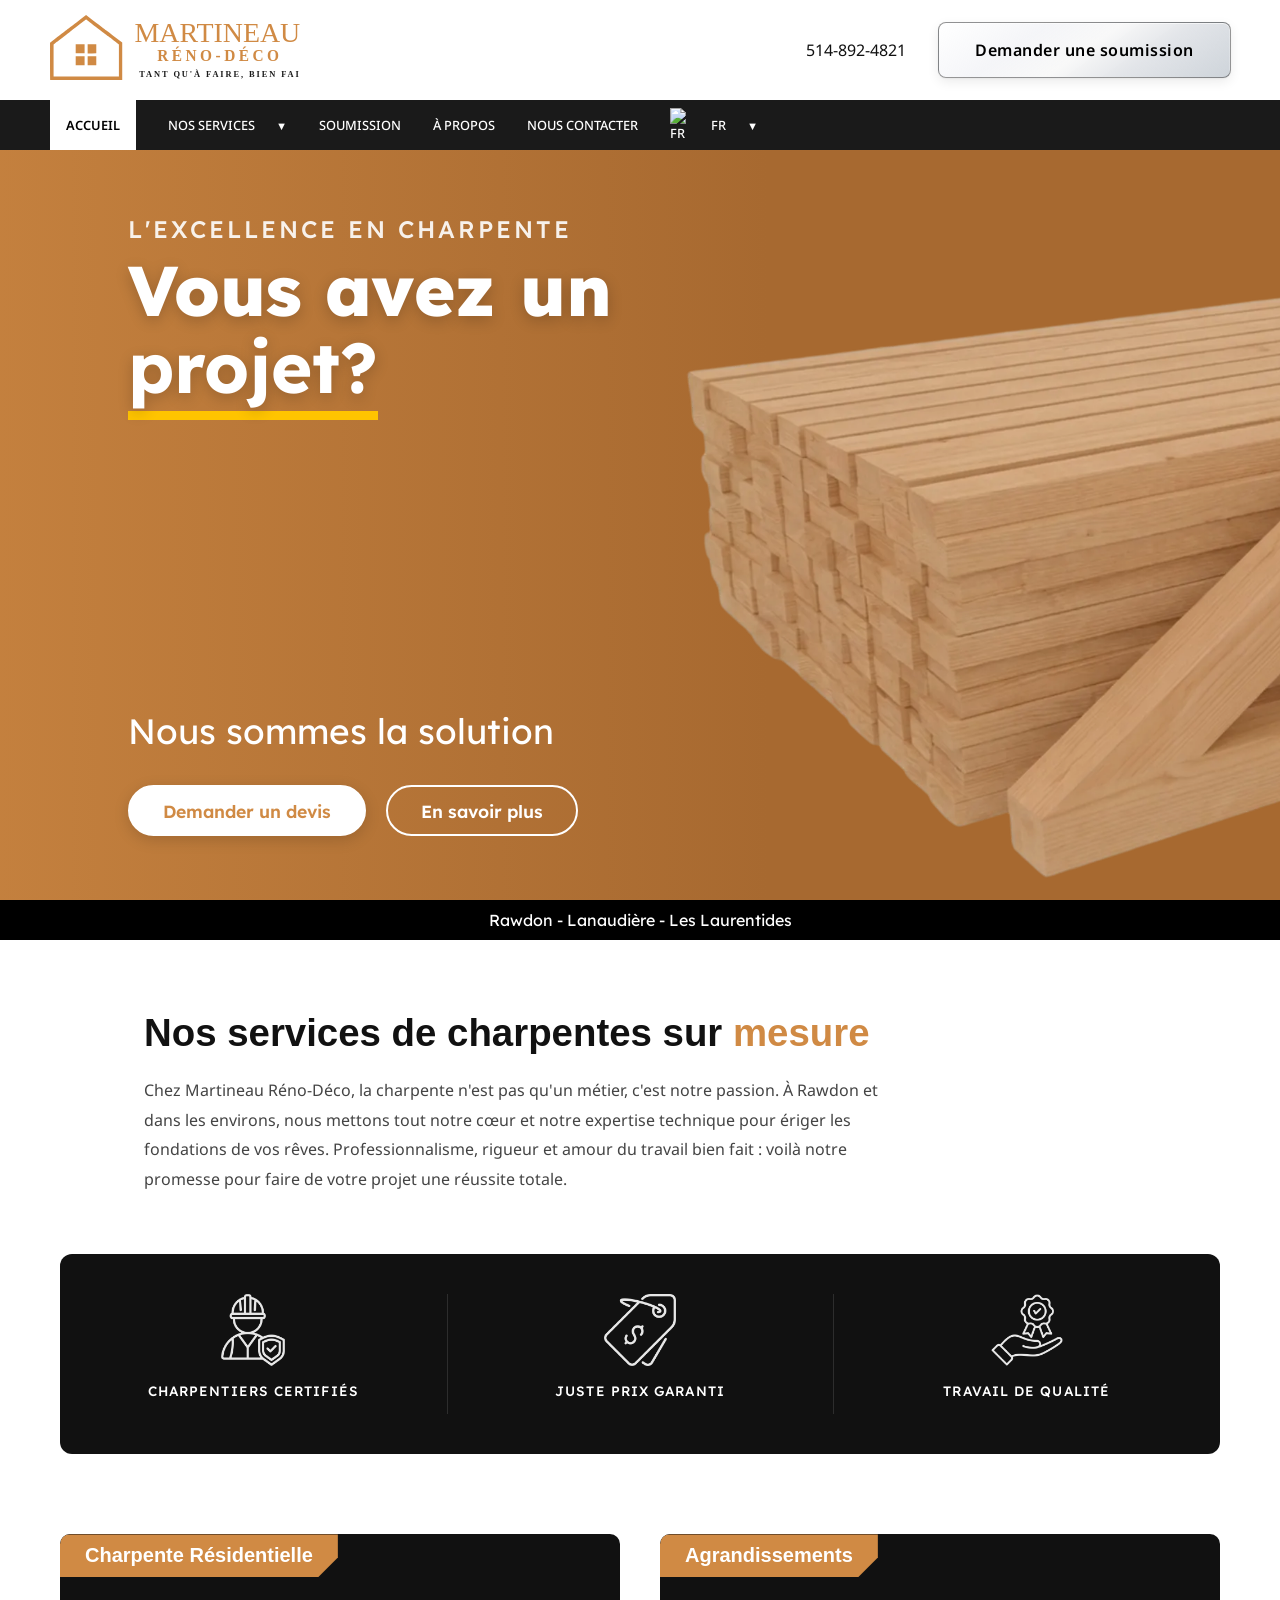
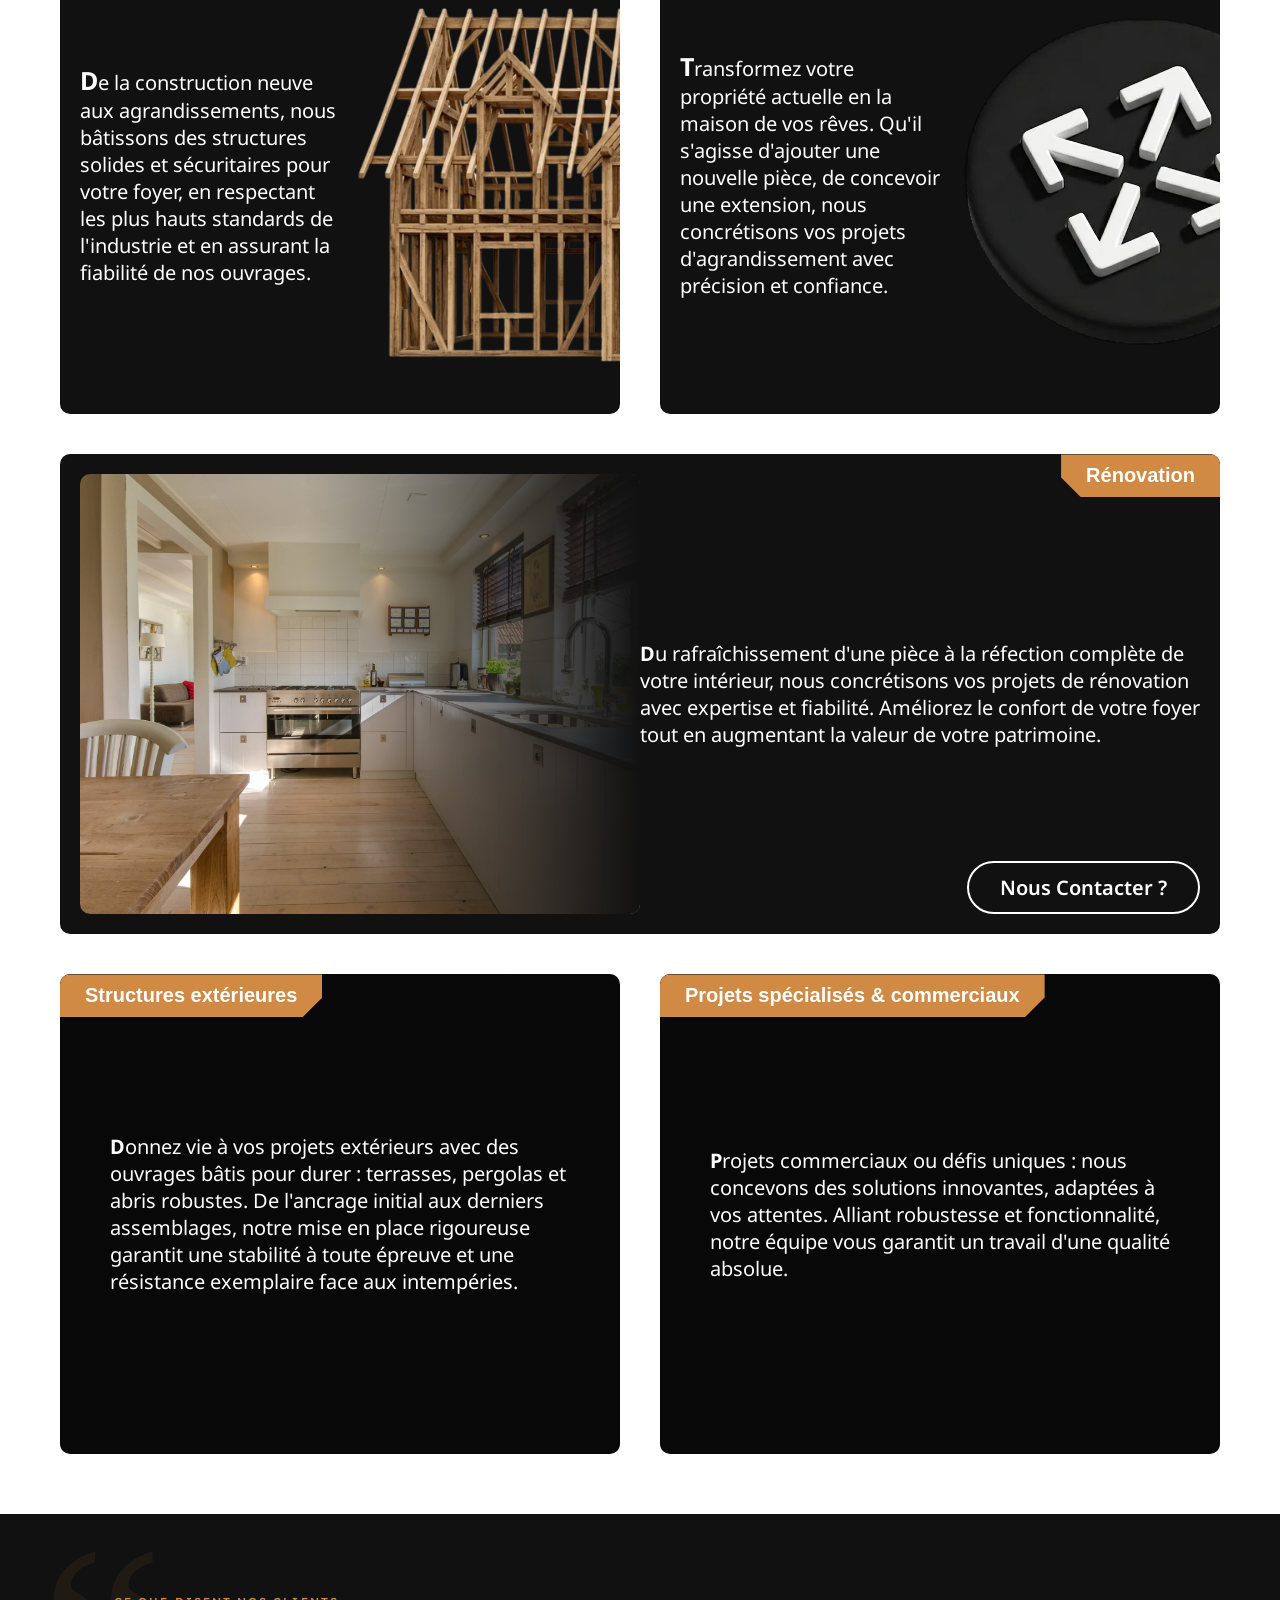
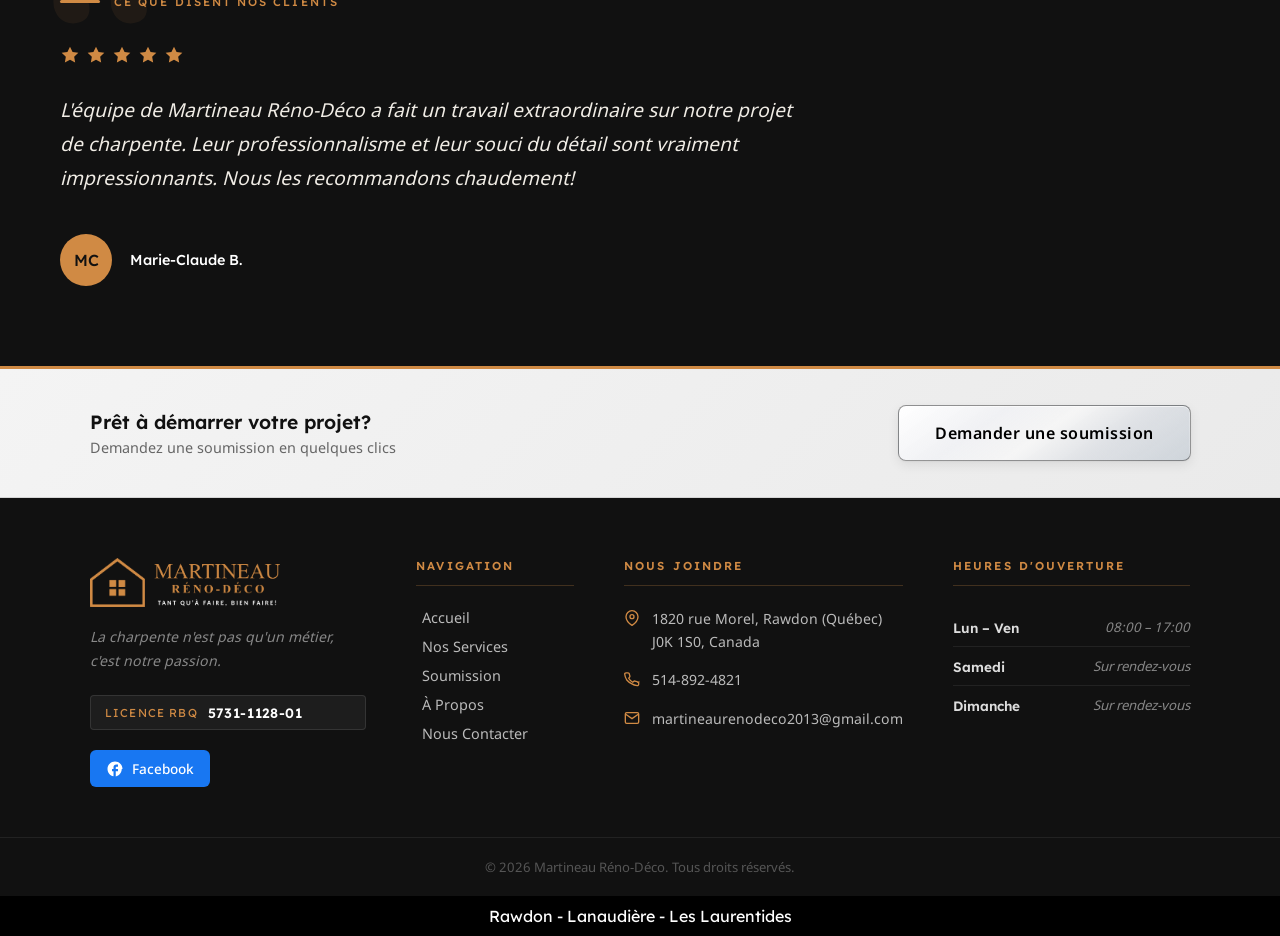
==== index.html @ a8b74503 "Webp Modification" ====
<!DOCTYPE html>
<html lang="fr">
<head>
    <meta charset="UTF-8">
    <meta name="viewport" content="width=device-width, initial-scale=1.0">
    <link rel="stylesheet" href="style.css">
    <link rel="icon" type="image/png" href="favicon.webp">
    <title data-i18n="title.index"></title>
</head>
<body>
    <div class="navbar-section">
            <div class="navbar">
            <div class="upper">
                <div class="background"></div>
                <div class="left">
                    <div class="logo">
                        <a href=""><img src="icons/logo-second-version.svg" alt="Logo"></a>
                    </div>
                </div>
                <div class="right">
                    <div class="tel">
                        <a href="tel:514-892-4821"><span>514-892-4821</span></a>
                    </div>

                    <div class="soumission">
                        <a class="diamond-plate" href="soumission.html">
                            <span data-i18n="hero.requestSubmission">Demander une soumission</span>
                        </a>
                    </div>

                    <button class="hamburger" aria-label="Menu">
                        <span class="bar"></span>
                        <span class="bar"></span>
                        <span class="bar"></span>
                    </button>
                </div>
            </div>

            <div class="bottom">
                <div class="background"></div>
                <div class="links">
                    <a class="active" href="index.html" data-i18n="nav.home">Accueil</a>
                    <span class="not-active">
                        <span data-i18n="nav.services">Nos services</span><div class="arrow">▼</div>
                    
                    <div class="dropdown">
                        <a href="nos-services.html#charpente">
                            <img src="icons/home.webp" alt="">
                            <p data-i18n="nav.serviceResidential">Charpente Résidentielle</p>
                        </a>
                        <div class="line"></div>
                        <a href="nos-services.html#agrandissement">
                            <img src="icons/expand.webp" alt="">
                            <p data-i18n="nav.serviceExpansion">Agrandissement de maison</p>
                        </a>
                        <div class="line"></div>
                        <a href="nos-services.html#garage">
                            <img src="icons/shed.webp" alt="">
                            <p data-i18n="nav.serviceGarage">Construction de garage et de cabanon</p>
                        </a>
                    </div>
                    </span>
                    <a class="not-active" href="soumission.html" data-i18n="nav.submission">Soumission</a>
                    <a class="not-active" href="a-propos.html" data-i18n="nav.about">À Propos</a>
                    <a class="not-active" href="nous-contacter.html" data-i18n="nav.contact">Nous Contacter</a>

                    <span class="not-active lang-toggle" id="desktop-lang-picker">
                        <img class="current-flag" src="icons/qc.webp" alt="FR" style="width: 20px; height: auto; margin-right: 5px;"> 
                        <span class="current-text">FR</span> 
                        <div class="arrow">▼</div>
                        
                        <div class="dropdown">
                            <a href="#" data-lang="fr" data-flag="icons/qc.webp" data-text="FR">
                                <img src="icons/qc.webp" alt="FR">
                                <p data-i18n="nav.french">Français</p>
                            </a>
                            <div class="line"></div>
                            <a href="#" data-lang="en" data-flag="icons/us.webp" data-text="EN">
                                <img src="icons/us.webp" alt="EN">
                                <p data-i18n="nav.english">English</p>
                            </a>
                        </div>
                    </span>
                </div>
            </div>
        </div>
    </div>
    

    <div class="mobile-menu">
        <div class="mobile-links">
            <a class="active" href="index.html" data-i18n="nav.home">Accueil</a>
            
            <div class="mobile-dropdown-toggle">
                <span>
                    <span data-i18n="nav.services">Nos services</span> <div class="arrow">▼</div>
                </span>
                <div class="mobile-dropdown">
                    <a href="nos-services.html#charpente">
                        <img src="icons/home.webp" alt="">
                        <p data-i18n="nav.serviceResidential">Charpente Résidentielle</p>
                    </a>
                    <div class="line"></div>
                    <a href="nos-services.html#agrandissement">
                        <img src="icons/expand.webp" alt="">
                        <p data-i18n="nav.serviceExpansion">Agrandissement de maison</p>
                    </a>
                    <div class="line"></div>
                    <a href="nos-services.html#garage">
                        <img src="icons/shed.webp" alt="">
                        <p data-i18n="nav.serviceGarage">Construction de garage et de cabanon</p>
                    </a>
                </div>
            </div>

            <a class="not-active" href="soumission.html" data-i18n="nav.submission">Soumission</a>
            <a class="not-active" href="a-propos.html" data-i18n="nav.about">À Propos</a>
            <a class="not-active" href="nous-contacter.html" data-i18n="nav.contact">Nous Contacter</a>
            <div class="mobile-dropdown-toggle" id="mobile-lang-picker">
                <span>
                    <span class="mobile-current-trigger" style="display: flex; align-items: center; gap: 10px; text-transform: uppercase;">
                        <img class="current-flag" src="icons/qc.webp" alt="FR" style="width: 24px; height: auto;"> 
                        <span class="current-text" data-i18n="nav.french">Français</span>
                    </span>
                    <div class="arrow">▼</div>
                </span>
                <div class="mobile-dropdown">
                    <a href="#" data-lang="fr" data-flag="icons/qc.webp" data-text="Français">
                        <img src="icons/qc.webp" alt="FR">
                        <p data-i18n="nav.french">Français</p>
                    </a>
                    <div class="line"></div>
                    <a href="#" data-lang="en" data-flag="icons/us.webp" data-text="English">
                        <img src="icons/us.webp" alt="EN">
                        <p data-i18n="nav.english">English</p>
                    </a>
                </div>
            </div>
            
            <div class="mobile-tel">
                <a href="tel:514-892-4821">514-892-4821</a>
            </div>

            <div class="soumission-mobile-btn">
                <a class="diamond-plate" href="soumission.html">
                    <span data-i18n="hero.requestSubmission">Demander une soumission</span>
                </a>
            </div>

        </div>
    </div>

    <section>

        <div class="card">

                <div class="top">
                    <div class="text">
                        <p class="title1" data-i18n="hero.title1">L'EXCELLENCE EN CHARPENTE</p>
                        <p class="title2" data-i18n="hero.title2">Vous avez un <strong>projet?</strong></p>
                    </div>
                </div>
                <div class="bottom">
                    <div class="text">
                        <p class="title3" data-i18n="hero.title3">Nous sommes la solution</p>
                    </div>
                    <div class="links">
                        <a href="soumission.html" class="devis" data-i18n="hero.devis">Demander un devis</a>
                        <a href="#intro-text" class="en-savoir-plus" data-i18n="hero.learnMore">En savoir plus</a>
                    </div>
                </div>
                 <img src="img/card-img.webp" alt="">
           
        </div>

        <div class="ruban-endroits">
            <p data-i18n="locations">Rawdon - Lanaudière - Les Laurentides</p>
        </div>

        <div class="intro-text" id="intro-text">
            <h1 data-i18n="intro.title">Nos services de charpentes sur <span>mesure</span></h1>
            <p data-i18n="intro.description">Chez Martineau Réno-Déco, la charpente n'est pas qu'un métier, c'est notre passion. À Rawdon et dans les environs, nous mettons tout notre cœur et notre expertise technique pour ériger les fondations de vos rêves. Professionnalisme, rigueur et amour du travail bien fait : voilà notre promesse pour faire de votre projet une réussite totale.</p>
        </div>

        <div class="table">
            <div class="item">
                <img src="icons/construction-safety.webp" alt=""><p data-i18n="table.item1">Charpentiers certifiés</p>
            </div>
            <div class="item">
                <img src="icons/price-tag.webp" alt=""><p data-i18n="table.item2">Juste prix garanti</p>
            </div>
            <div class="item">
                <img src="icons/quality.webp" alt=""><p data-i18n="table.item3">Travail de qualité</p>
            </div>
        </div>

        <div class="skill-card">
            <div class="upper">
                <div class="single-card first">
                    <h1 data-i18n="skills.residential.title">Charpente Résidentielle</h1>
                    <div class="left">
                        <p data-i18n="skills.residential.description"><strong>D</strong>e la construction neuve aux agrandissements, nous bâtissons des structures solides et sécuritaires pour votre foyer, en respectant les plus hauts standards de l'industrie et en assurant la fiabilité de nos ouvrages.</p>

                    </div>
                    <div class="right img-special">
                        <img src="img/charpente.webp" alt="">
                    </div>
                </div>
                <div class="single-card second">
                    <h1 data-i18n="skills.expansion.title">Agrandissements</h1>
                    <div class="left">
                        <p data-i18n="skills.expansion.description"><strong>T</strong>ransformez votre propriété actuelle en la maison de vos rêves. Qu’il s’agisse d’ajouter une nouvelle pièce, de concevoir une extension, nous concrétisons vos projets d’agrandissement avec précision et confiance.</p>
                    </div>
                    <div class="right img-special">
                        <img src="img/expension.webp" alt="">
                    </div>
                </div>
            </div>
            <div class="bottom">
                <div class="single-card">
                    <div class="left">
                        <img src="img/renovation.webp" alt="">
                    </div>
                    <div class="right">
                        
                        <p data-i18n="skills.renovation.description"><strong>D</strong>u rafraîichissement d'une pièce à la réfection complète de votre intérieur, nous concrétisons vos projets de rénovation avec expertise et fiabilité. Améliorez le confort de votre foyer tout en augmentant la valeur de votre patrimoine.</p>
                        <a href="nous-contacter.html" data-i18n="skills.renovation.contact">Nous Contacter ?</a>
                    </div>
                    <h1 data-i18n="skills.renovation.title">Rénovation</h1>
                </div>
            </div>
            <div class="upper">
                <div class="single-card first center-option first-img">
                    <h1 data-i18n="skills.exterior.title">Structures extérieures</h1>
                    <div class="center">
                            <p data-i18n="skills.exterior.description"><strong>D</strong>onnez vie à vos projets extérieurs avec des ouvrages bâtis pour durer : terrasses, pergolas et abris robustes. De l'ancrage initial aux derniers assemblages, notre mise en place rigoureuse garantit une stabilité à toute épreuve et une résistance exemplaire face aux intempéries.</p>
                    </div>
                </div>
                <div class="single-card second center-option second-img">
                    <h1>Projets spécialisés & commerciaux</h1>
                    <div class="center special">
                        <p data-i18n="skills.specialized.description"><strong>P</strong>rojets commerciaux ou défis uniques : nous concevons des solutions innovantes, adaptées à vos attentes. Alliant robustesse et fonctionnalité, notre équipe vous garantit un travail d’une qualité absolue.</p>
                    </div>
                </div>
            </div>
        </div>

            <section class="section-avis">
                <div class="avis-label">
                <div class="avis-label-line"></div>
                <span data-i18n="testimonials.label">Ce que disent nos clients</span>
            </div>

            <div class="avis-stars">
                <svg class="star" viewBox="0 0 24 24"><path d="M12 2l3.09 6.26L22 9.27l-5 4.87 1.18 6.88L12 17.77l-6.18 3.25L7 14.14 2 9.27l6.91-1.01L12 2z"/></svg>
                <svg class="star" viewBox="0 0 24 24"><path d="M12 2l3.09 6.26L22 9.27l-5 4.87 1.18 6.88L12 17.77l-6.18 3.25L7 14.14 2 9.27l6.91-1.01L12 2z"/></svg>
                <svg class="star" viewBox="0 0 24 24"><path d="M12 2l3.09 6.26L22 9.27l-5 4.87 1.18 6.88L12 17.77l-6.18 3.25L7 14.14 2 9.27l6.91-1.01L12 2z"/></svg>
                <svg class="star" viewBox="0 0 24 24"><path d="M12 2l3.09 6.26L22 9.27l-5 4.87 1.18 6.88L12 17.77l-6.18 3.25L7 14.14 2 9.27l6.91-1.01L12 2z"/></svg>
                <svg class="star" viewBox="0 0 24 24"><path d="M12 2l3.09 6.26L22 9.27l-5 4.87 1.18 6.88L12 17.77l-6.18 3.25L7 14.14 2 9.27l6.91-1.01L12 2z"/></svg>
            </div>

            <p class="avis-texte" data-i18n="testimonials.content">
                L'équipe de Martineau Réno-Déco a fait un travail extraordinaire sur notre projet de charpente. Leur professionnalisme et leur souci du détail sont vraiment impressionnants. Nous les recommandons chaudement!
            </p>

            <div class="avis-footer">
                <div class="avis-avatar">MC</div>
                <div class="avis-meta">
                    <span class="avis-nom" data-i18n="testimonials.author">Marie-Claude B.</span>
                </div>
            </div>
        </section>

        
    </section>

    <footer class="site-footer">

        <div class="footer-cta-band">
            <div class="footer-cta-inner">
                <div class="footer-cta-text">
                    <p class="footer-cta-label" data-i18n="footer.readyToStart">Prêt à démarrer votre projet?</p>
                    <p class="footer-cta-sub" data-i18n="footer.demandSubmission">Demandez une soumission en quelques clics</p>
                </div>
                <a href="soumission.html" class="diamond-plate footer-cta-btn">
                    <span data-i18n="hero.requestSubmission">Demander une soumission</span>
                </a>
            </div>
        </div>

        <div class="footer-main">
            <div class="footer-brand-col">
                <img src="icons/logo-second-version-footer.webp" alt="Martineau Réno-Déco" class="footer-logo">
                <p class="footer-tagline">La charpente n'est pas qu'un métier,<br>c'est notre passion.</p>
                <div class="place-column">
                     <div class="footer-rbq">
                    <span class="footer-rbq-label">Licence RBQ</span>
                    <span class="footer-rbq-num">5731-1128-01</span>
                    </div>
                    <a href="https://www.facebook.com/martineau.reno.deco/" target="_blank" rel="noopener" class="footer-fb-btn">
                        <svg viewBox="0 0 24 24"><path d="M22 12c0-5.52-4.48-10-10-10S2 6.48 2 12c0 4.84 3.44 8.87 8 9.8V15H8v-3h2V9.5C10 7.57 11.57 6 13.5 6H16v3h-2c-.55 0-1 .45-1 1v2h3v3h-3v6.95c4.56-.93 8-4.96 8-9.8z"/></svg>
                        Facebook
                    </a>
                </div>
            </div>

            <div class="footer-links-col">
                <h3 class="footer-col-title">Navigation</h3>
                <nav class="footer-nav">
                    <a href="index.html">Accueil</a>
                    <a href="nos-services.html">Nos Services</a>
                    <a href="soumission.html">Soumission</a>
                    <a href="a-propos.html">À Propos</a>
                    <a href="nous-contacter.html">Nous Contacter</a>
                </nav>
            </div>

            <div class="footer-contact-col">
                <h3 class="footer-col-title">Nous joindre</h3>
                <div class="footer-contact-list">
                    <div class="footer-contact-item">
                        <svg viewBox="0 0 24 24" fill="none" stroke="currentColor" stroke-width="2"><path d="M21 10c0 7-9 13-9 13s-9-6-9-13a9 9 0 0 1 18 0z"/><circle cx="12" cy="10" r="3"/></svg>
                        <span>1820 rue Morel, Rawdon (Québec)<br>J0K 1S0, Canada</span>
                    </div>
                    <div class="footer-contact-item">
                        <svg viewBox="0 0 24 24" fill="none" stroke="currentColor" stroke-width="2"><path d="M22 16.92v3a2 2 0 0 1-2.18 2 19.79 19.79 0 0 1-8.63-3.07A19.5 19.5 0 0 1 4.14 13.5 19.79 19.79 0 0 1 1.07 4.87 2 2 0 0 1 3 2.69h3a2 2 0 0 1 2 1.72c.127.96.361 1.903.7 2.81a2 2 0 0 1-.45 2.11L7.09 10.91a16 16 0 0 0 6 6l1.27-1.27a2 2 0 0 1 2.11-.45c.907.339 1.85.573 2.81.7A2 2 0 0 1 21 18v-.08z"/></svg>
                        <a href="tel:514-892-4821">514-892-4821</a>
                    </div>
                    <div class="footer-contact-item">
                        <svg viewBox="0 0 24 24" fill="none" stroke="currentColor" stroke-width="2"><path d="M4 4h16c1.1 0 2 .9 2 2v12c0 1.1-.9 2-2 2H4c-1.1 0-2-.9-2-2V6c0-1.1.9-2 2-2z"/><polyline points="22,6 12,13 2,6"/></svg>
                        <a href="mailto:martineaurenodeco2013@gmail.com">martineaurenodeco2013@gmail.com</a>
                    </div>
                </div>
            </div>

            <div class="footer-hours-col">
                <h3 class="footer-col-title">Heures d'ouverture</h3>
                <div class="footer-hours-list">
                    <div class="footer-hours-row">
                        <span class="footer-hours-day">Lun – Ven</span>
                        <span class="footer-hours-time">08:00 – 17:00</span>
                    </div>
                    <div class="footer-hours-divider"></div>
                    <div class="footer-hours-row">
                        <span class="footer-hours-day">Samedi</span>
                        <span class="footer-hours-time">Sur rendez-vous</span>
                    </div>
                    <div class="footer-hours-divider"></div>
                    <div class="footer-hours-row">
                        <span class="footer-hours-day">Dimanche</span>
                        <span class="footer-hours-time">Sur rendez-vous</span>
                    </div>
                </div>
            </div>
        </div>

        <div class="footer-bottom">
            <p>&copy; 2026 Martineau Réno-Déco. Tous droits réservés.</p>
        </div>

    </footer>
    <div class="ruban-endroits">
            <p>Rawdon - Lanaudière - Les Laurentides</p>
        </div>

<script src="i18n.js"></script>
<script src="script.js"></script>
</body>
</html>
---- style.css ----
@font-face {
    font-family: 'Noto Sans';
    src: url(fonts/NotoSans-VariableFont_wdth\,wght.ttf);
}

@font-face {
    font-family: 'Noto Sans Italic';
    src: url(fonts/NotoSans-Italic-VariableFont_wdth\,wght.ttf);
}

@font-face {
    font-family: 'Lexend';
    src: url(fonts/Lexend-VariableFont_wght.ttf);
}

html {
  scroll-behavior: smooth;
}

:root {
    --max-width: 1200px;
    --default-margin: calc((100vw - var(--max-width)) / 2);
    --margin: 50px;
    --upper-nav-background: #ffffff;
    --upper-nav-color: #111;
    --bottom-nav-background: #1a1a1a;
    --mobile-menu-background: #FFF;
    --hover-color: #7e9dc5;
    --accent-color: #d08a44ff;
    --accent-hover: #8e5828;
    --text-light: #FFFFFF;
    --font-main: 'Lexend', sans-serif;
}

* {
    margin: 0;
    padding: 0;
    box-sizing: border-box;
}

body {
   font-family: 'Noto Sans', sans-serif;
   width: 100vw;
   overflow-x: hidden;
}

.navbar {
    display: grid;
    width: 100%;
    max-width: var(--max-width);
    /* Le 'auto' à gauche et à droite gère le centrage parfait automatiquement */
    margin: 0 auto; 
}

@media screen and (max-width: 1300px) {
    .navbar {
        /* Plus besoin de recalculer la largeur ! */
        /* On réduit juste la largeur maximale pour créer l'espace sur les côtés */
        max-width: calc(100% - (var(--margin) * 2));
    }
}

.navbar .upper {
    display: flex;
    width: 100%;
    height: 100px;
}

.background {
    position: absolute;
    width: 100vw;
    z-index: -1;
}

.navbar .upper .background {
    left: 0;
    height: 100px;
    background-color: var(--upper-nav-background);
}

.navbar .upper .left {
    display: flex;
    width: 50%;
}

.navbar .upper .left .logo {
    display: flex;
    align-items: center;
    height: 100%;
}

.navbar .upper .left .logo img {
    max-width: 250px;
}

.navbar .upper .right {
    display: flex;
    width: 50%;
    align-items: center;
    gap: 2rem;
    justify-content: flex-end;
}

.navbar .upper .right .tel {
    display: flex;
    align-items: center;
    height: 100%;
}

.navbar .upper .right a {
    text-decoration: none;
    color: var(--upper-nav-color);
}

.navbar .upper .right .soumission {
    display: flex;
    align-items: center;
    height: 100%;
}

.navbar .bottom {
    display: flex;
    align-items: center;
    width: 100%;
    height: 50px;
    position: relative;
    z-index: 10;
}

/* État sticky géré par position:sticky sur .navbar-section — voir bloc desktop ci-dessous */
.navbar .bottom .background {
    position: absolute;
    /* On le plaque au bord gauche du viewport en sortant du conteneur */
    left: 50%;
    right: 50%;
    margin-left: -50vw;
    margin-right: -50vw;
    
    width: 101vw;
    height: 50px;
    background-color: var(--bottom-nav-background);
    z-index: 0;
}
.navbar .bottom .links {
    display: flex;
    height: 100%;
    align-items: center;
}

.navbar .bottom .links span {
    display: flex;
    align-items: center;
}

.navbar .bottom .links a, .navbar .bottom .links span {
    display: flex;
    align-items: center;
    font-family: 'Noto Sans', sans-serif;
    font-size: 0.8rem;
    font-weight: 500;
    text-decoration: none;
    position: relative;
    height: 100%;
    padding: 0 1rem;
    text-transform: uppercase;
    transition: .2s ease-in-out;
}

.navbar .bottom .links a, .navbar .bottom .links .not-active {
    color: #FFFF;
}

.navbar .bottom .links a.not-active:hover {
    color: var(--hover-color);
}

.navbar .bottom .links span.not-active:hover {
    color: var(--hover-color);
}

/* S'assure que le lien ou span actif a un fond blanc et un texte noir */
.navbar .bottom .links a.active,
.navbar .bottom .links span.active {
    font-weight: 600;
    background-color: #FFF !important;
    color: #000 !important; /* Force la couleur noire sur le texte principal */
}

/* Force également la flèche à devenir noire lorsque le parent est actif */
.navbar .bottom .links span.active .arrow {
    color: #000 !important;
}

.navbar .bottom .links span {
    cursor: pointer;
    align-items: center;
}

.navbar .bottom .links span .arrow {
    font-size: 0.70rem;
    margin-left: 0.25rem;
}



/* Le texte à l'intérieur du bouton */
.diamond-plate span {
  white-space: nowrap;
  position: relative;
  z-index: 2;
  color: #000000;
  font-family: 'Noto Sans', sans-serif; /* Correction : virgule traînante supprimée */
}

.soumission-mobile-btn .diamond-plate {

    display: flex;
    align-items: center;
    justify-content: center;

}

.soumission-mobile-btn .diamond-plate span {

    font-size: 0.8rem;    

}

.navbar .bottom .links a.diamond-plate {
  padding: 0; /* Supprime le padding par défaut pour que le bouton puisse gérer son propre padding */
}

.navbar .bottom .links span .dropdown {
  position: absolute;
  top: 100%;
  left: 0;
  background-color: #fff;
  border: 1px solid #ccc;
  display: flex;
  flex-direction: column;
  min-width: 150px;
}

.navbar .bottom .links span .dropdown img {
    width: 50px;
    height: auto;
    margin-right: 20px;
}

.navbar .bottom .links span .dropdown .line {
    height: 1px;
    background-color: #ccc;
    margin: 5px 0;
}

.navbar .bottom .links span .dropdown a {
  padding: 0.5rem 1rem;
  color: #333;
  text-decoration: none;
  margin: 10px 5px;
  border-radius: 2px;
  border: 1px solid #FFF;
}

.navbar .bottom .links span .arrow {
    display: inline-block; /* Permet la transformation géométrique */
    margin-left: 5px;      /* Petit espace sympa entre le texte et la flèche */
    transition: transform 0.3s ease-in-out; /* Rend la rotation fluide */
}

/* 2. Quand on survole le SPAN (Nos services), on fait tourner la flèche */


.navbar .bottom .links span .dropdown a:hover {
  background-color: #fffefe;
  border: 1px solid #CCC;
}

/* --- LE DROPDOWN (Caché par défaut) --- */
.navbar .bottom .links .dropdown {
    position: absolute;
    top: 100%; /* Ajustez selon la hauteur de votre navbar */
    left: 0;
    opacity: 0;
    visibility: hidden;
    pointer-events: none; /* Empêche de cliquer dessus quand il est caché */
    transform: translateY(-10px); /* Petit effet de glissement vers le haut */
    transition: opacity 0.3s ease, transform 0.3s ease, visibility 0.3s;
    
    /* Vos styles actuels (background, border, etc.) restent ici */
    background: #ffffff;
    border: 1px solid #ccc;
    padding: 10px;
    z-index: 10;
}

/* --- LA FLÈCHE (Par défaut) --- */
.navbar .bottom .links span .arrow {
    display: inline-block;
    margin-left: 5px;
    transition: transform 0.3s ease-in-out;
}

/* ----------------------------------------------------
   LES ÉTATS QUAND LE MENU EST OUVERT (Classe .open)
------------------------------------------------------- */

/* Le dropdown fait un Fade-In */
.navbar .bottom .links span.open .dropdown {
    opacity: 1;
    visibility: visible;
    pointer-events: auto; /* On réactive les clics */
    transform: translateY(0); /* Il reprend sa place défilée */
}

/* La flèche tourne quand c'est ouvert */
.navbar .bottom .links span.open .arrow {
    transform: rotate(-180deg);
}

.navbar .bottom .links span.not-active {
    cursor: pointer;
    user-select: none; /* Empêche de surligner le texte par erreur en double-cliquant */
}

.navbar .upper .right .hamburger {
    position: absolute;
    right: var(--margin);
}

.carousel-btn {
    display: none !important;
}

.navbar .bottom .links .active {
    color: #000 !important;
}

.diamond-plate  {
  display: inline-block;
  padding: 16px 36px;
  font-family: -apple-system, BlinkMacSystemFont, "Segoe UI", Roboto, Helvetica, Arial, sans-serif;
  font-size: 1rem;
  font-weight: 600;
  letter-spacing: 0.5px;
  color: #2c3e50; 
  text-decoration: none;
  border-radius: 8px;
  position: relative;
  overflow: hidden;
  cursor: pointer;

  /* OPTIMISATION CRITIQUE : On n'anime QUE la transformation et l'ombre, pas le background */
  transition: transform 0.3s cubic-bezier(0.25, 0.8, 0.25, 1), box-shadow 0.3s cubic-bezier(0.25, 0.8, 0.25, 1);
  
  /* Force le GPU à gérer l'animation pour éviter les saccades */
  will-change: transform, box-shadow;
  backface-visibility: hidden;

  /* Bordure fine pour renforcer l'effet métallique */
  border: 1px solid #00000069; 

  /* Superposition du dégradé (au-dessus) et de l'image (en-dessous) */
  background: 
    linear-gradient(
      145deg,
      rgb(255, 255, 255) 0%,
      rgba(241, 242, 246, 0.747) 30%,
      rgba(247, 247, 247, 0.808) 50%,
      rgba(220, 223, 228, 0.815) 70%,
      rgb(206, 212, 218) 100%
    ),
    url(icons/background-diamond-plate.png);
    
  background-size: cover;
  background-position: center; 

  /* Ombre portée douce */
  box-shadow: 
    0 1px 2px rgba(0, 0, 0, 0.05),
    0 4px 12px rgba(0, 0, 0, 0.08),
    inset 0 1px 0 rgba(255, 255, 255, 0.6);
}

.hamburger {
    display: none; /* Caché par défaut, s'affiche avec le hamburger */
}

.mobile-menu {
        display: none; /* Caché par défaut, s'affiche avec le hamburger */
}

/* ==========================================================================
   INTERFACES MOBILES ET TABLETTES (Remplace l'ancien bloc @media 800px)
   ========================================================================== */

@media screen and (max-width: 800px) {

    .navbar-section {
        position: sticky;
        top: 0;
        z-index: 99;
    }

    .mobile-menu {
        display: block; /* Caché par défaut, s'affiche avec le hamburger */
    }

    .navbar .mobile-menu {
        display: none; /* Caché par défaut, s'affiche avec le hamburger */
    }

    /* Masquer la barre de navigation du bas sur mobile */
    .navbar .bottom {
        display: none;
    }

    /* Permettre d'afficher le bouton hamburger à droite */
    .navbar .upper .right {
        display: flex;
    }
    .navbar .upper .right .tel,
    .navbar .upper .right .soumission {
        display: none; /* Cache le bouton et le tel du header pour faire place au hamburger */
    }

    /* --- BOUTON HAMBURGER --- */
    .hamburger {
        display: flex;
        flex-direction: column;
        justify-content: space-between;
        width: 30px;
        height: 21px;
        background: transparent;
        border: none;
        cursor: pointer;
        padding: 0;
        z-index: 100; /* Reste au-dessus de tout */
    }

    .hamburger .bar {
        width: 100%;
        height: 3px;
        background-color: #000000; /* Assorti à votre thème */
        border-radius: 5px;
        transition: all 0.3s ease-in-out;
    }

    /* ANIMATION : Transformation du Hamburger en "X" */
    .hamburger.is-active .bar:nth-child(2) {
        opacity: 0;
        transform: translateX(-20px);
    }
    .hamburger.is-active .bar:nth-child(1) {
        transform: translateY(9px) rotate(45deg);
    }
    .hamburger.is-active .bar:nth-child(3) {
        transform: translateY(-9px) rotate(-45deg);

    }


    /* --- MENU SUR SLIDE LATÉRAL --- */
    .mobile-menu {
        position: fixed;
        top: 0;
        right: -100%; /* Caché à droite à l'état initial */
        width: 320px; /* Largeur confortable */
        height: 100vh;
        background-color: var(--mobile-menu-background); /* Fond noir comme la version Desktop */
        z-index: 90;
        padding: 120px 30px 40px 30px; /* Laisse de l'espace en haut pour le logo/bouton */
        box-shadow: -5px 0 25px rgba(0, 0, 0, 0.3);
        transition: right 0.4s cubic-bezier(0.25, 0.8, 0.25, 1); /* Animation de slide fluide */
    }

    /* État ouvert : Glisse à l'écran */
    .mobile-menu.is-open {
        right: 0;
    }

    /* --- LIENS DU MENU MOBILE --- */
    .mobile-links {
        display: flex;
        flex-direction: column;
        gap: 1.5rem;
    }

    .mobile-links a, 
    .mobile-dropdown-toggle span {
        display: block;
        color: #000;
        font-family: 'Noto Sans', sans-serif;
        font-size: 1.1rem;
        font-weight: 500;
        text-decoration: none;
        text-transform: uppercase;
        cursor: pointer;
        user-select: none;
    }

    .mobile-links a.active {
        color: #dea358ff;
        font-weight: 600;
    }

    /* --- DROPDOWN MOBILE (Même design que Desktop) --- */
    .mobile-dropdown-toggle {
        display: flex;
        flex-direction: column;
        width: 100%;
    }

    .mobile-dropdown-toggle span {
        display: flex;
        align-items: center;
        justify-content: space-between; /* Place la flèche bien à droite */
    }

    .mobile-dropdown-toggle .arrow {
        font-size: 0.8rem;
        transition: transform 0.3s ease;
    }

    /* Le panneau déroulant hérite des styles de bordure/couleur du Desktop */
    .mobile-dropdown {
        max-height: 0; /* Caché par défaut */
        overflow: hidden;
        opacity: 0;
        visibility: hidden;
        background-color: #ffffff; /* Fond blanc comme sur desktop */
        border: 0 solid #ccc;     /* Pas de bordure tant qu'il est fermé */
        border-radius: 6px;
        margin-top: 0;
        transition: max-height 0.3s ease, opacity 0.3s ease, margin-top 0.3s ease, padding 0.3s ease;
    }

    /* Contenu interne identique au desktop */
    .mobile-dropdown a {
        display: flex !important;
        align-items: center;
        color: #333 !important; /* Texte sombre */
        font-size: 0.85rem;
        text-transform: none; /* Texte plus naturel pour les sous-services */
        padding: 0.75rem 1rem !important;
        gap: 15px;
    }

    .mobile-dropdown img {
        width: 40px;
        height: auto;
    }

    .mobile-dropdown .line {
        height: 1px;
        background-color: #ccc; /* Même ligne de séparation */
        margin: 0 10px;
    }

    /* --- ÉTATS OUVERTS DU DROPDOWN MOBILE --- */
    .mobile-dropdown-toggle.open .mobile-dropdown {
        max-height: 300px; /* S'ouvre progressivement */
        opacity: 1;
        visibility: visible;
        margin-top: 10px;
        padding: 5px 0;
        border: 1px solid #ccc; /* Bordure grise identique au bureau */
    }

    /* La flèche se retourne */
    .mobile-dropdown-toggle.open .arrow {
        transform: rotate(-180deg);
    }

    /* Bloc téléphone en bas du menu mobile */
    .mobile-tel {
        margin-top: 2rem;
        border-top: 1px solid rgba(255, 255, 255, 0.1);
        padding-top: 1.5rem;
    }
    .mobile-tel a {
        color: #dea358ff;
        font-size: 1.2rem;
    }
}

/* On garde votre règle pour les tout petits écrans */
@media screen and (max-width: 500px) {
    .navbar .upper .left .logo img {
        max-width: 150px;
    }
}


/* L'effet de reflet lumineux dynamique (apparaît au survol) */
.diamond-plate::before {
  content: '';
  position: absolute;
  top: 0;
  left: -150%;
  width: 100%;
  height: 100%;
  background: linear-gradient(
    90deg,
    transparent,
    rgba(255, 255, 255, 0.6),
    transparent
  );
  transform: skewX(-25deg);
  transition: none;
  z-index: 1;
}

/* Comportement au Survol (Hover) */
.diamond-plate:hover {
  color: #1a252f;
  box-shadow: 
    0 2px 4px rgba(0, 0, 0, 0.05),
    0 8px 24px rgba(22, 28, 45, 0.15),
    inset 0 1px 0 rgba(255, 255, 255, 0.8);
  transform: translateY(-1px);
}

/* Déclenchement du reflet de lumière au survol */
.diamond-plate:hover::before {
  left: 150%;
  transition: left 0.75s ease-in-out; /* Optimisé : on n'anime que 'left' */
}

/* Comportement au Clic (Active) */
.diamond-plate:active {
  transform: translateY(1px);
  box-shadow: 
    0 1px 2px rgba(0, 0, 0, 0.05),
    inset 0 2px 4px rgba(0, 0, 0, 0.1);
    
  /* CORRECTION OPTIMISATION : On garde la même structure de background (avec l'image) 
     mais on assombrit légèrement le dégradé pour l'effet enfoncé sans faire sauter l'image */
  background: 
    linear-gradient(
      145deg,
      rgba(228, 231, 235, 0.8) 0%,
      rgba(220, 223, 228, 0.85) 100%
    ),
    url(icons/background-diamond-plate.png);
  background-size: cover;
  background-position: center;
}

.scroll-test {
    height: 200vw;
}

/* =============================================================
   BARRE NOIRE FIXE — BUREAU SEULEMENT (> 800px)
   Apparaît avec un slide top→bottom APRÈS que la navbar
   complète a quitté le viewport. Gérée par IntersectionObserver
   dans script.js (classe .is-stuck sur .navbar-section).
   ============================================================= */
@keyframes slideInFromTop {
    from { transform: translateY(-100%); opacity: 0; }
    to   { transform: translateY(0);     opacity: 1; }
}

@keyframes slideOutToTop {
    from { transform: translateY(0);     opacity: 1; }
    to   { transform: translateY(-100%); opacity: 0; }
}

/* Ghost : copie visuelle de la barre noire qui anime la sortie
   pendant que la vraie navbar reprend sa place dans le flux */
.navbar-bottom-ghost {
    position: fixed;
    top: 0;
    left: 0;
    width: 100%;
    height: 50px;
    background-color: var(--bottom-nav-background);
    z-index: 98;
    pointer-events: none;
    animation: slideOutToTop 0.35s cubic-bezier(0.4, 0, 0.6, 1) forwards;
}


@media screen and (min-width: 801px) {
    /* Navbar complète fixée en haut (upper caché derrière le viewport) */
    .navbar-section.is-stuck {
        position: fixed;
        top: -100px;
        left: 0;
        width: 100%;
        z-index: 99;
    }

    /* Entrée : glisse depuis le haut */
    .navbar-section.is-stuck .navbar .bottom {
        animation: slideInFromTop 0.38s cubic-bezier(0.33, 1, 0.68, 1) both;
        box-shadow: 0 4px 24px rgba(0, 0, 0, 0.22);
    }

}

/* ========== CARROUSEL STYLES ========== */
/* --- Variables globales --- */


/* --- Le Conteneur Principal (Hero Banner) --- */
   section .card {
    position: relative;
    display: grid;
    grid-template-columns: 1fr;
    grid-template-rows: auto 1fr auto;
    align-content: space-between;
    
    width: 100%;
    height: calc(100vh - 150px);
    min-height: 550px;
    max-height: 850px;
    
    padding: 4rem 10%;
    box-sizing: border-box;
    overflow: hidden;
    background-color: var(--accent-color);
    font-family: var(--font-main);
    background-image: 
        linear-gradient(to right, rgba(167, 105, 48, 0.3) 0%, rgba(167, 105, 48, 1) 60%),
        url('img/card-img-2.jpg');
    
    background-size: cover;
    background-position: left center;
    background-repeat: no-repeat;
}

/* --- Bloc Supérieur (Titres) --- */
section .card .top {
    z-index: 2;
    max-width: 700px;
}

section .card .top .title1 {
    /* Taille fluide entre 1.1rem (mobile) et 1.5rem (bureau) */
    font-size: clamp(1.1rem, 1vw + 0.8rem, 1.5rem);
    color: var(--text-light);
    font-weight: 500;
    letter-spacing: 3px;
    text-transform: uppercase;
    margin: 0 0 0.5rem 0;
    opacity: 0.9;
}

section .card .top .title2 {
    /* Taille fluide entre 2.2rem (mobile) et 4.5rem (bureau) */
    font-size: clamp(2.2rem, 4vw + 1.2rem, 4.5rem);
    color: var(--text-light);
    font-weight: 800;
    line-height: 1.1;
    margin: 0;
    text-shadow: 0 4px 15px rgba(0, 0, 0, 0.2);
}

/* --- Bloc Inférieur (Texte & Boutons) --- */
section .card .bottom {
    grid-row: 3; /* Force le bloc à rester tout en bas */
    z-index: 2;
    max-width: 600px;
    margin-top: auto;
}

section .card .bottom .title3 {
    /* Taille fluide entre 1.5rem (mobile) et 2.2rem (bureau) */
    font-size: clamp(1.5rem, 2vw + 1rem, 2.2rem);
    color: var(--text-light);
    font-weight: 400;
    margin: 0 0 2rem 0;
}

/* --- Zone des Boutons --- */
section .card .bottom .links {
    display: flex;
    flex-wrap: wrap; /* Permet d'aller à la ligne si l'écran est trop étroit */
    gap: 1.2rem;
    align-items: center;
}

/* Style commun des boutons */
section .card .bottom .links a {
    display: inline-block;
    text-decoration: none;
    font-size: clamp(0.95rem, 0.5vw + 0.8rem, 1.1rem);
    font-weight: 600;
    border-radius: 50px;
    transition: all 0.3s cubic-bezier(0.25, 0.8, 0.25, 1);
    text-align: center;
    white-space: nowrap; /* Évite que le texte du bouton se coupe en deux */
}

/* Bouton Devis */
section .card .bottom .links .devis {
    background-color: var(--text-light);
    color: var(--accent-color);
    padding: 0.9rem 2.2rem;
    padding: calc(0.9rem - 2px) calc(2.2rem - 2px);
    box-shadow: 0 4px 15px rgba(0, 0, 0, 0.15);
    border: 2px solid var(--text-light);
}

section .card .bottom .links .devis:hover {
    background-color: transparent;
    color: var(--text-light);
    box-shadow: 0 8px 20px rgba(0, 0, 0, 0.25);
}

/* Bouton En savoir plus */
section .card .bottom .links .en-savoir-plus {
    color: var(--text-light);
    padding: calc(0.9rem - 2px) calc(2.2rem - 2px);
    border: 2px solid var(--text-light);
    background-color: transparent;
}

section .card .bottom .links .en-savoir-plus:hover {
    background-color: var(--text-light);
    color: var(--accent-color);
    box-shadow: 0 8px 20px rgba(0, 0, 0, 0.25);
}

/* --- L'image d'illustration ultra-adaptative --- */
section .card img {
    position: absolute;
    z-index: 1;
    right: 0;
    bottom: 0;
    height: 100%;
    width: 50%; /* Occupe la moitié droite de l'écran sur PC */
    object-fit: cover; /* Recadre proprement sans déformer */
    object-position: left center; /* Cadre sur la gauche de l'image */
    opacity: 0.85;
    pointer-events: none;
    
    /* Fondu transparent pour fusionner l'image avec le fond marron à gauche */
}

section .card .title2 strong {
    border-bottom: 0.6rem solid #ffc400;
}

/* --- AJUSTEMENTS SMARTPHONES (Écrans inférieurs à 768px) --- */
@media screen and (max-width: 800px) {
    section .card {
        height: calc(100vh - 100px);
        display: flex;
        flex-direction: column;
        justify-content: space-between; /* Aligne le haut en haut, le bas en bas */
        align-items: center; /* Centre horizontalement TOUT le contenu de la card */
        text-align: center;
        padding: 3.5rem 1.5rem;
    }

    /* On annule le positionnement absolu pour laisser le Flexbox centrer naturellement */
    section .card .top, 
    section .card .bottom {
        position: relative;
        top: unset;
        bottom: unset;
        left: unset;
        width: 100%;
        max-width: 100%;
        display: flex;
        flex-direction: column;
        align-items: center; /* Centre les textes et les boutons à l'intérieur du bloc */
        justify-content: center;
    }

    section .card .top {
        margin-bottom: auto; /* Pousse le bloc du bas vers le bas s'il y a de la place */
    }

    section .card .bottom {
        margin-top: 2rem;
    }

    section .card .bottom .title3 {
        margin: 0 0 1.5rem 0;
        width: 100%;
    }

    /* Centre la zone des boutons */
    section .card .bottom .links {
        flex-direction: column; 
        align-items: center;
        justify-content: center;
        width: 100%;
        gap: 1rem;
    }

    /* Boutons pleine largeur et centrés */
    section .card .bottom .links a {
        width: 100%; 
        max-width: 300px; /* Évite que les boutons soient trop immenses sur les grands téléphones */
        box-sizing: border-box;
    }

    /* L'image passe en arrière-plan complet et discret */
    section .card img {
        width: 100%;
        height: 100%;
        top: 0;
        left: 0;
        right: 0;
        bottom: 0;
        opacity: 0.40; /* Plus discret pour maximiser le contraste du texte centré */
        object-fit: cover;
        object-position: center;
        
       
    }
}

/* --- AJUSTEMENT GRAND ÉCRAN (Écrans supérieurs à 1400px) --- */
@media screen and (min-width: 1400px) {
    section .card {
        padding: 5rem 15%; /* Plus d'espace sur les côtés pour faire respirer le design */
    }
}

@media screen and (min-width: 801px) {
    /* Cibler la barre du bas UNIQUEMENT quand elle est en mode fixe (stuck) */
    .navbar-section.is-stuck .navbar {
        margin: 0;             /* Supprime le centrage '0 auto' */
        margin-left: -2rem;
        padding-left: 50px;    /* Ajoute un espacement de sécurité sur le bord gauche */
        min-width: 100vw;
        width: 100vw;       /* Permet à la barre d'occuper tout l'espace disponible */
    }

    /* Optionnel : Si vous voulez que les dropdowns (comme "Nos services") s'alignent 
       correctement sans sortir de l'écran, on s'assure qu'ils se basent sur le lien parent */
    .navbar-section.is-stuck .navbar .bottom .links {
        justify-content: flex-start; /* Force l'alignement des liens au début (gauche) */
    }
}

section .skill-card {
    display: flex;
    flex-direction: column;
}

section .skill-card .upper {
    display: flex;
    justify-content: center;
    width: 100%;
}

section .skill-card .upper .single-card {
    overflow-x: hidden;
    overflow-y: hidden;
    display: flex;
    position: relative;
    width: calc(50% - 80px);
    background-color: #111;
    height: 30rem;
    margin: 20px;
    padding: 20px;
    border-radius: 10px;
}

section .skill-card .upper .center-option {
    display: flex;
    align-items: center;
    justify-content: center;
}

section .skill-card .upper .center {
    width: 100%;
    padding: 100px 30px !important;
    padding-top: 120px;
}

section .skill-card .upper .center p {
    font-size: 20px;
    color: #FFF;
}

section .skill-card .upper .first-img {
    background-image: linear-gradient(rgba(0, 0, 0, 0.5), rgba(0, 0, 0, 0.5)),  url(img/structure.jpg);
    background-size: cover;
}

section .skill-card .upper .second-img {
    background-image: linear-gradient(rgba(0, 0, 0, 0.5), rgba(0, 0, 0, 0.5)),  url(img/city.jpg);
    background-size: cover;
}


section .skill-card .upper .single-card h1 {
    font-family: 'Trebuchet MS', 'Lucida Sans Unicode', 'Lucida Grande', 'Lucida Sans', Arial, sans-serif;
    border-top-left-radius: 10px;
    color: #FFF;
    font-size: 20px;
    background-color: var(--accent-color);
    display: inline-block;
    position: absolute;
    clip-path: polygon(0% 0%, 100% 0%, 100% calc(100% - 20px), calc(100% - 20px) 100%, 0% 100%);
    top: 0;
    left: 0;
    z-index: 10;
    padding: 10px 25px;
}

section .skill-card .upper .single-card .left {
    z-index: 10;
    display: flex;
    align-items: center;
    color: #FFF;
    font-size: 20px;
    width: 50%;
    height: 100%;  
    /* Optionnel : Empêche la dernière ligne d'être étirée de façon bizarre */
    text-align-last: left;
}

section .skill-card .upper .single-card img {
    transition: .6s ease-in-out;
}

section .skill-card .upper .single-card .left p strong {
    font-size: 25px;
}

section .skill-card .upper .single-card .right {
    display: flex;
    align-items: center;
    width: 50%;
    height: 100%;
}

section .skill-card .upper .single-card.first img {
    max-width: 50rem;
}

section .skill-card .upper .single-card.second img {
    max-width: 400px;
}

section .skill-card .bottom {
    display: flex;
    align-items: center;
    justify-content: center;
}

section .skill-card .bottom .single-card {
    overflow-x: hidden;
    overflow-y: hidden;
    display: flex;
    position: relative;
    width: calc(100% - 120px);
    background-color: #111;
    height: 30rem;    
    margin: 20px;
    padding: 20px;
    border-radius: 10px;
    position: relative;
}


section .skill-card .bottom .left {
    position: relative;
    width: 50%;
    height: 100%;
    overflow: hidden;
    border-radius: 10px;
}

section .skill-card .bottom .left img {
    position: absolute;
    top: -20px;
    left: -20px;
    width: calc(100% + 20px);
    height: calc(100% + 40px);
    object-fit: cover;
}

/* Fondu de l'image vers le texte (gauche = photo, droite = texte noir) */
section .skill-card .bottom .left::after {
    content: "";
    position: absolute;
    inset: 0;
    background-image: linear-gradient(to right, rgba(0, 0, 0, 0) 40%, rgb(17, 17, 17) 100%);
    pointer-events: none;
}

section .skill-card .bottom .right {
    display: flex;
    flex-direction: column;
    gap: 2rem;
    justify-content: center;
    width: 50%;
    height: 100%;
    color: #FFF;
    align-items: center;
    position: relative;
}

section .skill-card .bottom h1 {
    font-family: 'Trebuchet MS', 'Lucida Sans Unicode', 'Lucida Grande', 'Lucida Sans', Arial, sans-serif;
    border-top-right-radius: 10px;
    color: #FFF;
    font-size: 20px;
    background-color: var(--accent-color);
    display: inline-block;
    position: absolute;
    clip-path: polygon(0% 0%, 100% 0%, 100% 100%, 20px 100%, 0% calc(100% - 20px));
    top: 0;
    right: 0;
    z-index: 10;
    padding: 10px 25px;
}

section .skill-card .bottom .right p  {
    font-size: 20px;
}

section .skill-card .bottom .right a {
    color: #FFF;
    text-decoration: none;
    border: 2px solid #FFF;
    padding: 11px 31px;
    font-size: 20px;
    border-radius: 30px;
    font-weight: 600;
    position: absolute;
    bottom: 0;
    right: 0;
    transition: .2s ease-in-out;
}

section .skill-card .bottom .right a:hover {
    background-color: #FFF;
    color: #000;
}

/* ==========================================================================
   SKILL-CARD RESPONSIVE (Tablettes et mobiles ≤ 800px)
   ========================================================================== */

@media screen and (max-width: 960px) {


    section .skill-card {
        margin-top: 20px;
        padding: 0 18px;
        display: flex;
        flex-direction: column;
        gap: 16px;
    }

    section .skill-card .upper,
    section .skill-card .bottom {
        display: flex;
        flex-direction: column;
        gap: 16px;
    }

    /* ── Carte générique ──────────────────────────────────────────────────── */
    section .skill-card .upper .single-card,
    section .skill-card .bottom .single-card {
        width: 100%;
        height: auto;
        min-height: unset;
        flex-direction: column;
        margin: 0;
        padding: 0;
        border-radius: 14px;
        overflow: hidden;
    }

    /* ── Titre h1 absolu ──────────────────────────────────────────────────── */
    section .skill-card .single-card h1 {
        font-size: 13px;
        padding: 6px 22px 6px 16px;
        top: 12px;
        left: 0;
    }

    /* ── IMAGE : remonte en hero (order: -1) ──────────────────────────────── */
    section .skill-card .upper .single-card .right {
        width: 100%;
        margin-top: 90px;
        max-height: 200px;
        overflow: hidden;
        order: -1;          /* ← l'image passe AVANT .left dans le flux */
        flex-shrink: 0;
    }

                 /* ── IMAGE : remonte en hero (order: -1) ──────────────────────────────── */
    section .skill-card .upper .single-card .img-special {
        max-height: none;
        display: flex;
        justify-content: center;
    }

    section .skill-card .upper .single-card .right img {
        width: 100%;
        height: 100%;
        object-fit: cover;
        object-position: center;
        display: block;
    }

    /* ── TEXTE : padding généreux ─────────────────────────────────────────── */
    section .skill-card .upper .single-card .left {
        width: 100%;
        height: auto;
        padding: 48px 20px 28px 20px; /* 48px haut = place pour h1 absolu */
        font-size: 15px;
        display: flex;
        flex-direction: column;
    }

    section .skill-card .upper .single-card .left p {
        font-size: 15px;
        line-height: 1.7;
    }

    section .skill-card .upper .single-card .left p strong {
        font-size: 22px;
    }

    /* ── Cartes bg-image (Structures ext. & Projets spécialisés) ─────────── */
    section .skill-card .upper .center-option {
        min-height: 240px;
    }

    section .skill-card .upper .center {
        padding: 52px 20px 28px 20px;
        width: 100%;
    }

    section .skill-card .upper .center p {
        font-size: 15px;
        line-height: 1.7;
    }

    /* ── CARTE DU BAS — Rénovation ────────────────────────────────────────── */
    section .skill-card .bottom .single-card {
        flex-direction: column;
    }

    section .skill-card .bottom .left {
        width: 100%;
        height: 210px;
        position: relative;
        overflow: hidden;
        flex-shrink: 0;
        border-radius: 0;
    }

    section .skill-card .bottom .left img {
        position: absolute;
        inset: 0;
        width: 100%;
        height: 100%;
        object-fit: cover;

    }

    section .skill-card .bottom .left::after {
        content: "";
        position: absolute;
        inset: 0;
        background: linear-gradient(to bottom, rgba(0,0,0,0) 40%, rgba(0,0,0,0.6) 100%);
        pointer-events: none;
    }

    /* Zone texte : padding haut pour le h1, bas pour le bouton */
    section .skill-card .bottom .right {
        width: 100%;
        height: auto;
        padding: 48px 20px 24px 20px;
        display: flex;
        flex-direction: column;
        gap: 16px;
        align-items: flex-start;
    }

    section .skill-card .bottom .right p {
        font-size: 15px;
        line-height: 1.7;
    }

    section .skill-card .bottom h1 {
        font-family: 'Trebuchet MS', 'Lucida Sans Unicode', 'Lucida Grande', 'Lucida Sans', Arial, sans-serif;
        border-top-left-radius: 10px;
        color: #FFF;
        font-size: 20px;
        background-color: var(--accent-color);
        display: inline-block;
        position: absolute;
        clip-path: polygon(0% 0%, 100% 0%, 100% calc(100% - 20px), calc(100% - 20px) 100%, 0% 100%);
        top: 0;
        left: 0;
        z-index: 10;
        padding: 10px 25px;
        width: fit-content;
    }

    /* Bouton dans le flux (plus de position absolute) */
    section .skill-card .bottom .right a {
        align-self: flex-end;
        position: static;    /* annule tout position:absolute éventuel */
        font-size: 14px;
        padding: 10px 24px;
        white-space: nowrap;
        border-radius: 40px;
    }
}

@media screen and (max-width: 440px) {

    section .skill-card .upper .single-card .special {
        margin-top: 40px;
    }

    section .skill-card .upper .single-card.center-option.second-img h1 {
        width: 250px
    }

}


.ruban-endroits {
    display: flex;
    justify-content: center;
    width: 100%;
    padding: 10px 0;
    color: #FFF;
    font-family: 'Lexend';
    background-color: #000;
}

@media screen and (max-width: 500px) {
.ruban-endroits {
        display: flex;
        justify-content: center;
        width: 100%;
        padding: 10px 0;
        color: #FFF;
        font-family: 'Lexend';
        font-size: 12px;
        background-color: #000;
    }
}


@media screen and (max-width: 350px) {
.ruban-endroits {
        display: flex;
        justify-content: center;
        width: 100%;
        padding: 10px 0;
        color: #FFF;
        font-family: 'Lexend';
        font-size: 10px;
        background-color: #000;
    }
}

/* ==========================================================================
   INTRO-TEXT
   ========================================================================== */

.intro-text {
    display: flex;
    flex-direction: column;
    max-width: var(--max-width);
    width: calc(100% - 120px);
    margin: 70px auto 0;
    gap: 1.25rem;
    padding: 0 60px;
    position: relative;
}

/* Ligne verticale accent à gauche */
.intro-text::before {
    content: '';
    position: absolute;
    left: 60px;
    top: 0;
    width: 4px;
    height: 100%;
    border-radius: 2px;
}

.intro-text h1 {
    font-family: 'Franklin Gothic Medium', 'Arial Narrow', Arial, sans-serif;
    font-size: clamp(1.6rem, 3vw, 2.4rem);
    color: #111;
    line-height: 1.2;
    padding-left: 24px;
}

.intro-text h1 span {
    color: var(--accent-color);
}

.intro-text p {
    font-family: 'Noto Sans', sans-serif;
    font-size: 1rem;
    line-height: 1.85;
    color: #444;
    padding-left: 24px;
    max-width: 780px;
}

@media screen and (max-width: 850px) {
    .intro-text {
        width: calc(100% - 60px);
        margin: 50px auto 0;
        padding: 0 30px;
    }
    .intro-text::before {
        left: 30px;
    }
}

@media screen and (max-width: 580px) {
    .intro-text {
        width: calc(100% - 30px);
        margin: 40px auto 0;
        padding: 0 20px;
    }
    .intro-text::before {
        left: 20px;
    }
    .intro-text h1 {
        font-size: 1.4rem;
    }
}

/* ==========================================================================
   TABLE — BANDE DE CONFIANCE
   ========================================================================== */

.table {
    display: flex;
    max-width: var(--max-width);
    width: calc(100% - 120px);
    margin: 60px auto;
    gap: 0;
    padding: 0;
    justify-content: center;
    background-color: #111;
    border-radius: 12px;
    overflow: hidden;
}

.table .item {
    display: flex;
    flex-direction: column;
    align-items: center;
    justify-content: center;
    flex: 1;
    gap: 1rem;
    padding: 40px 20px;
    position: relative;
    transition: background-color 0.25s ease;
}

/* Séparateurs verticaux entre items */
.table .item + .item::before {
    content: '';
    position: absolute;
    left: 0;
    top: 20%;
    height: 60%;
    width: 1px;
    background-color: rgba(255,255,255,0.12);
}

.table .item:hover {
    background-color: #1a1a1a;
}

.table .item img {
    width: 72px;
    height: 72px;
    object-fit: contain;
    filter: brightness(0) invert(1);
    opacity: 0.9;
    transition: opacity 0.25s ease, transform 0.25s ease;
}

.table .item:hover img {
    opacity: 1;
    transform: translateY(-3px);
}

/* Trait doré sous l'icône */
.table .item::after {
    content: '';
    display: block;
    width: 36px;
    height: 3px;
    border-radius: 2px;
    margin-top: -0.25rem;
    transition: width 0.25s ease;
}

.table .item:hover::after {
    width: 56px;
}

.table .item p {
    font-family: 'Lexend', sans-serif;
    font-size: 0.85rem;
    font-weight: 500;
    color: #fff;
    text-align: center;
    text-transform: uppercase;
    letter-spacing: 0.08em;
}

@media screen and (max-width: 850px) {
    .table {
        width: calc(100% - 60px);
        margin: 40px auto;
        flex-direction: column;
        gap: 0;
    }

    .table .item + .item::before {
        top: 0;
        left: 20%;
        width: 60%;
        height: 1px;
    }

    .table .item {
        flex-direction: row;
        justify-content: flex-start;
        padding: 24px 30px;
        gap: 1.25rem;
    }

    .table .item::after {
        display: none;
    }

    .table .item img {
        width: 48px;
        height: 48px;
        flex-shrink: 0;
    }

    .table .item p {
        text-align: left;
        font-size: 0.9rem;
    }
}

@media screen and (max-width: 580px) {
    .table {
        width: calc(100% - 30px);
        margin: 30px auto;
    }
}

.section-avis {
    background: #111;
    padding: 80px 60px;
    position: relative;
    overflow: hidden;
    font-family: 'Noto Sans', sans-serif;
    margin-top: 40px;
}

   


 
.section-avis::before {
    content: '\201C';
    position: absolute;
    top: -10px;
    left: 40px;
    font-size: 280px;
    line-height: 1;
    color: var(--accent-color);
    opacity: 0.08;
    font-family: Georgia, serif;
    pointer-events: none;
    user-select: none;
}
 
.avis-label {
    display: flex;
    align-items: center;
    gap: 14px;
    margin-bottom: 36px;
}
 
.avis-label-line {
    width: 40px;
    height: 3px;
    background: var(--accent-color);
    border-radius: 2px;
    flex-shrink: 0;
}
 
.avis-label span {
    font-family: 'Lexend', sans-serif;
    font-size: 0.72rem;
    letter-spacing: 0.18em;
    text-transform: uppercase;
    color: var(--accent-color);
    font-weight: 500;
}
 
.avis-stars {
    display: flex;
    gap: 6px;
    margin-bottom: 28px;
}
 
.avis-stars .star {
    width: 20px;
    height: 20px;
    fill: var(--accent-color);
    flex-shrink: 0;
}
 
.avis-texte {
    font-size: 1.2rem;
    line-height: 1.75;
    color: #f0ece5;
    font-style: italic;
    max-width: 740px;
    position: relative;
    z-index: 1;
    margin-bottom: 40px;
}
 
.avis-footer {
    display: flex;
    align-items: center;
    gap: 18px;
}
 
.avis-avatar {
    width: 52px;
    height: 52px;
    border-radius: 50%;
    background: var(--accent-color);
    display: flex;
    align-items: center;
    justify-content: center;
    font-family: 'Lexend', sans-serif;
    font-weight: 500;
    font-size: 1rem;
    color: #111;
    flex-shrink: 0;
}
 
.avis-meta {
    display: flex;
    flex-direction: column;
    gap: 4px;
}
 
.avis-nom {
    font-family: 'Lexend', sans-serif;
    font-size: 0.9rem;
    font-weight: 500;
    color: #fff;
}
 
.avis-source {
    display: flex;
    align-items: center;
    gap: 7px;
    font-size: 0.75rem;
    color: #888;
    font-family: 'Noto Sans', sans-serif;
}
 
.source-dot {
    width: 5px;
    height: 5px;
    border-radius: 50%;
    background: var(--accent-color);
    display: inline-block;
}
 
.avis-google-logo {
    display: flex;
    align-items: center;
    gap: 4px;
    color: #aaa;
    font-size: 0.72rem;
    font-family: 'Lexend', sans-serif;
    letter-spacing: 0.05em;
}
 
.g-dot {
    width: 6px;
    height: 6px;
    border-radius: 50%;
    display: inline-block;
    flex-shrink: 0;
}
 
@media screen and (max-width: 850px) {
    .section-avis {
        padding: 60px 40px;
    }
 
    .avis-texte {
        font-size: 1.05rem;
    }
}
 
@media screen and (max-width: 580px) {
    .section-avis {
        padding: 50px 24px;
    }
 
    .avis-texte {
        font-size: 1rem;
    }
 
    .section-avis::before {
        font-size: 180px;
        top: 0;
        left: 10px;
    }
}
 
/* ==========================================================================
   FOOTER / CONTACT SECTION
   ========================================================================== */

.site-footer {
    background-color: #111;
    color: var(--text-light);
    font-family: 'Noto Sans', sans-serif;
    margin-top: 0;
    width: 100%;
}

/* --- BANDE CTA --- */
.footer-cta-band {
    background: linear-gradient(135deg, #f4f4f4 0%, #eaeaea 100%);
    border-top: 3px solid var(--accent-color);
    border-bottom: 1px solid #d5d5d5;
    padding: 36px 0;
}

.footer-cta-inner {
    max-width: 1200px;
    margin: 0 auto;
    padding: 0 var(--margin);
    display: flex;
    align-items: center;
    justify-content: space-between;
    gap: 24px;
    flex-wrap: wrap;
}

.footer-cta-label {
    font-family: 'Lexend', sans-serif;
    font-size: 1.2rem;
    font-weight: 600;
    color: #111;
    margin-bottom: 4px;
}

.footer-cta-sub {
    font-size: 0.9rem;
    color: #666;
}

.footer-cta-btn {
    flex-shrink: 0;
}

/* --- CORPS PRINCIPAL --- */
.footer-main {
    max-width: 1200px;
    margin: 0 auto;
    padding: 60px var(--margin) 50px;
    display: grid;
    grid-template-columns: 1.4fr 0.8fr 1.2fr 1.2fr;
    gap: 50px;
    align-items: start;
}

/* --- COLONNE BRAND --- */
.footer-logo {
    max-width: 190px;
    margin-bottom: 18px;
    display: block;
}

.footer-tagline {
    font-size: 0.88rem;
    line-height: 1.7;
    color: #888;
    font-style: italic;
    margin-bottom: 22px;
}

.footer-rbq {
    display: inline-flex;
    align-items: center;
    gap: 10px;
    background: rgba(255,255,255,0.05);
    border: 1px solid rgba(255,255,255,0.1);
    border-radius: 4px;
    padding: 8px 14px;
    margin-bottom: 20px;
}

.footer-rbq-label {
    font-size: 0.72rem;
    text-transform: uppercase;
    letter-spacing: 0.1em;
    color: var(--accent-color);
    font-family: 'Lexend', sans-serif;
}

.footer-rbq-num {
    font-size: 0.85rem;
    font-weight: 600;
    color: #fff;
    letter-spacing: 0.05em;
    font-family: 'Lexend', sans-serif;
}

.footer-fb-btn {
    display: flex;
    width: fit-content;
    align-items: center;
    gap: 8px;
    background: #1877f2;
    color: #fff;
    text-decoration: none;
    padding: 9px 16px;
    border-radius: 6px;
    font-size: 0.85rem;
    font-weight: 500;
    transition: background 0.2s ease, transform 0.2s ease;
}

.footer-fb-btn:hover {
    background: #145dbf;
    transform: translateY(-2px);
}

.footer-fb-btn svg {
    width: 18px;
    height: 18px;
    fill: #fff;
}

/* --- TITRES COLONNES --- */
.footer-col-title {
    font-family: 'Lexend', sans-serif;
    font-size: 0.72rem;
    text-transform: uppercase;
    letter-spacing: 0.18em;
    color: var(--accent-color);
    font-weight: 600;
    margin-bottom: 22px;
    padding-bottom: 12px;
    border-bottom: 1px solid rgba(208, 138, 68, 0.25);
}

/* --- NAVIGATION --- */
.footer-nav {
    display: flex;
    flex-direction: column;
    gap: 10px;
}

.footer-nav a {
    color: #bbb;
    text-decoration: none;
    font-size: 0.9rem;
    transition: color 0.2s ease, padding-left 0.2s ease;
    display: flex;
    align-items: center;
    gap: 6px;
}

.footer-nav a::before {
    content: '';
    display: inline-block;
    width: 0;
    height: 1px;
    background: var(--accent-color);
    transition: width 0.2s ease;
    flex-shrink: 0;
}

.footer-nav a:hover {
    color: #fff;
    padding-left: 6px;
}

.footer-nav a:hover::before {
    width: 12px;
}

/* --- CONTACT --- */
.footer-contact-list {
    display: flex;
    flex-direction: column;
    gap: 16px;
}

.footer-contact-item {
    display: flex;
    align-items: flex-start;
    gap: 12px;
    color: #bbb;
    font-size: 0.88rem;
    line-height: 1.6;
}

.footer-contact-item svg {
    width: 16px;
    height: 16px;
    stroke: var(--accent-color);
    flex-shrink: 0;
    margin-top: 2px;
}

.footer-contact-item a {
    color: #bbb;
    text-decoration: none;
    transition: color 0.2s ease;
}

.footer-contact-item a:hover {
    color: #fff;
}

/* --- HORAIRES --- */
.footer-hours-list {
    display: flex;
    flex-direction: column;
    margin-bottom: 22px;
}

.footer-hours-row {
    display: flex;
    justify-content: space-between;
    align-items: center;
    padding: 10px 0;
}

.footer-hours-divider {
    height: 1px;
    background: rgba(255,255,255,0.07);
}

.footer-hours-day {
    font-size: 0.85rem;
    font-weight: 600;
    color: #ddd;
    font-family: 'Lexend', sans-serif;
}

.footer-hours-time {
    font-size: 0.83rem;
    color: #888;
    font-style: italic;
}

.footer-zone-badge {
    display: inline-flex;
    align-items: center;
    gap: 8px;
    background: rgba(208, 138, 68, 0.1);
    border: 1px solid rgba(208, 138, 68, 0.3);
    border-radius: 20px;
    padding: 7px 14px;
    font-size: 0.75rem;
    color: var(--accent-color);
    font-family: 'Lexend', sans-serif;
    letter-spacing: 0.04em;
}

.footer-main .place-column {
    display: flex;
    flex-direction: column;
}

.footer-zone-badge svg {
    width: 13px;
    height: 13px;
    stroke: var(--accent-color);
    flex-shrink: 0;
}

/* --- BAS DU FOOTER --- */
.footer-bottom {
    border-top: 1px solid rgba(255,255,255,0.07);
    padding: 20px var(--margin);
    text-align: center;
    font-size: 0.82rem;
    color: #555;
    max-width: 100%;
}

/* --- RESPONSIVE --- */
@media screen and (max-width: 1000px) {
    .footer-main {
        grid-template-columns: 1fr 1fr;
        gap: 40px;
    }
}

@media screen and (max-width: 640px) {
    .footer-cta-inner {
        flex-direction: column;
        align-items: flex-start;
    }

    .footer-main {
        grid-template-columns: 1fr;
        padding: 40px 24px;
        gap: 32px;
    }

    .footer-bottom {
        padding: 20px 24px;
    }

    /* Bouton demander-soumission (metal plate) — responsive mobile */
    a.diamond-plate.footer-cta-btn {
        width: 100%;
        display: block;
        font-size: 0.88rem;
        padding: 14px 20px;
        white-space: normal;
    }

    a.diamond-plate.footer-cta-btn span {
        display: block;
        position: static;
        text-align: center;
        width: 100%;
        white-space: normal;
    }
}

@media screen and (max-width: 400px) {
    a.diamond-plate.footer-cta-btn {
        font-size: 0.78rem;
        padding: 12px 16px;
    }
}

/* ==========================================================================
   STYLE DU FORMULAIRE DE SOUMISSION (VERSION PROFESSIONNELLE)
   ========================================================================== */

/* Conteneur principal de la section formulaire */
section .form {
    max-width: 760px; /* Légèrement plus resserré pour une meilleure lecture */
    margin: 80px auto;
    padding: 50px;
    background-color: #ffffff;
    border: 1px solid #e1e4e8; /* Ajout d'une fine bordure structurelle */
    border-radius: 4px; /* Arrondis subtils pour un effet plus corporate */
    box-shadow: 0 4px 20px rgba(0, 0, 0, 0.04); /* Ombre plus discrète et haut de gamme */
    font-family: 'Noto Sans', sans-serif;
}

/* Titre principal */
section .form h1 {
    font-family: 'Franklin Gothic Medium', 'Arial Narrow', Arial, sans-serif;
    color: #111111;
    font-size: clamp(1.6rem, 2vw + 1rem, 2.2rem);
    font-weight: 700;
    margin-bottom: 24px;
    letter-spacing: -0.5px;
}

/* Texte explicatif d'introduction */
section .form p {
    color: #4a5568;
    font-size: 1rem;
    line-height: 1.6;
    margin-bottom: 40px;
    margin-top: 0;
}

/* Structure interne du formulaire */
section .form form {
    display: flex;
    flex-direction: column;
    gap: 24px; /* Espace constant entre les blocs */
}

/* Conteneur pour chaque champ (à ajouter dans ton HTML pour un rendu propre) 
   Exemple: <div class="form-group"><label>...</label><input /></div> */
section .form .form-group {
    display: flex;
    flex-direction: column;
    gap: 8px; /* Aligne proprement le label et le champ sans tricher avec des marges négatives */
}

/* Libellés (Labels) */
section .form label {
    font-size: 0.9rem;
    font-weight: 600;
    color: #1a202c; /* Plus sombre, plus institutionnel */
    letter-spacing: 0;
}

/* Champs de saisie (Inputs, Select et Textarea) */
section .form input[type="text"],
section .form input[type="email"],
section .form input[type="tel"],
section .form select,
section .form textarea {
    width: 100%;
    padding: 12px 16px;
    font-family: 'Noto Sans', sans-serif;
    font-size: 0.95rem;
    color: #2d3748;
    background-color: #ffffff; /* Fond blanc classique pour plus de clarté */
    border: 1px solid #cbd5e0;
    border-radius: 4px;
    transition: border-color 0.2s ease-in-out, box-shadow 0.2s ease-in-out;
    outline: none;
}

/* Ajustement spécifique pour les listes déroulantes (Select) */
section .form select {
    cursor: pointer;
    appearance: none;
    background-image: url("data:image/svg+xml;utf8,<svg xmlns='http://www.w3.org/2000/svg' width='24' height='24' viewBox='0 0 24 24' fill='none' stroke='%234a5568' stroke-width='2' stroke-linecap='round' stroke-linejoin='round'><polyline points='6 9 12 15 18 9'></polyline></svg>");
    background-repeat: no-repeat;
    background-position: right 16px center;
    background-size: 14px;
    padding-right: 45px;
}

/* Zone de texte multi-lignes */
section .form textarea {
    resize: vertical;
    min-height: 140px;
}

/* Effets au focus (Institutionnel et sobre) */
section .form input:focus,
section .form select:focus,
section .form textarea:focus {
    border-color: var(--accent-color, #2b6cb0); /* Priorité à ta couleur ou un bleu corpo par défaut */
    box-shadow: 0 0 0 3px rgba(66, 153, 225, 0.15); 
}

/* Personnalisation du placeholder */
section .form ::placeholder {
    color: #a0aec0;
    opacity: 1;
}

/* Bouton d'envoi */
section .form button[type="submit"].diamond-plate {
    align-self: flex-start;
    background-color: #1a202c; /* Couleur sombre/sérieuse par défaut si non définie */
    color: #ffffff;
    font-weight: 600;
    font-size: 0.95rem;
    padding: 14px 36px;
    margin-top: 10px;
    cursor: pointer;
    transition: background-color 0.2s ease;
}

section .form button[type="submit"].diamond-plate:hover {
    background-color: #2d3748;
}

section .form .important {
    color: #bd2323;
}

/* ==========================================================================
   RESTYLISATION DE LA SECTION .INFO (FORMULAIRE DE CONTACT)
   ========================================================================== */

section .form .info {
    display: grid;
    grid-template-columns: 1.2fr 1fr;
    gap: 40px;
    background-color: #f8fafc;
    border: 1px solid #cbd5e0;
    padding: 30px;
    border-radius: 4px;
    margin-bottom: 35px;
    text-align: left;
}

section .form .info-block h3 {
    font-family: 'Lexend', sans-serif;
    font-size: 0.85rem;
    text-transform: uppercase;
    letter-spacing: 0.08em;
    color: var(--accent-color);
    margin-bottom: 20px;
    font-weight: 600;
    padding-bottom: 8px;
    border-bottom: 1px solid rgba(208, 138, 68, 0.2);
}

section .form .info-item {
    display: flex;
    flex-direction: column;
    gap: 4px;
    margin-bottom: 16px;
}

section .form .info-item:last-child {
    margin-bottom: 0;
}

section .form .info-label {
    font-size: 0.75rem;
    text-transform: uppercase;
    letter-spacing: 0.05em;
    color: #718096;
    font-weight: 600;
}

section .form .info-item p,
section .form .info-item a {
    font-size: 0.95rem;
    color: #2d3748;
    line-height: 1.5;
    margin: 0;
    text-decoration: none;
    transition: color 0.2s ease;
}

section .form .info-item a:hover {
    color: var(--hover-color);
}

/* Alignement des horaires */
section .form .hours-grid {
    display: flex;
    flex-direction: column;
    gap: 12px;
}

section .form .hours-row {
    display: flex;
    justify-content: space-between;
    align-items: center;
    font-size: 0.95rem;
    color: #2d3748;
}

section .form .hours-row .day {
    font-weight: 500;
}

section .form .hours-row .time {
    color: #718096;
    font-style: italic;
}

/* --- RESPONSIVE .INFO (MOBILES) --- */
@media screen and (max-width: 680px) {
    section .form .info {
        grid-template-columns: 1fr;
        gap: 30px;
        padding: 20px;
    }
    
    section .form .hours-row {
        justify-content: flex-start;
        gap: 15px;
    }
}

/* ==========================================================================
   RESPONSIVE - ADAPTATION ÉCRANS MOBILES
   ========================================================================== */
@media screen and (max-width: 800px) {
    section .form {
        margin: 40px var(--margin, 20px);
        padding: 30px 24px;
        border-radius: 4px;
    }

    section .form h1 {
        margin-bottom: 16px;
    }

    section .form p {
        margin-bottom: 30px;
    }

    section .form form {
        gap: 20px;
    }

    section .form button[type="submit"].diamond-plate {
        width: 100%;
        text-align: center;
    }
}

@media screen and (max-width: 500px) {
    section .form {
        margin: 40px 15px;
        padding: 30px 24px;
        border-radius: 4px;
    }

    section .form h1 {
        margin-bottom: 16px;
    }

    section .form p {
        margin-bottom: 30px;
    }

    section .form form {
        gap: 20px;
    }

    section .form button[type="submit"].diamond-plate {
        width: 100%;
        text-align: center;
    }
}


/* ==========================================================================
   SECTION À PROPOS - STYLE ARTISAN DIRECT
   ========================================================================== */
.about-page-section {
    /* Police élégante et moderne */
    font-family: Inter, system-ui, -apple-system, BlinkMacSystemFont, "Segoe UI", Roboto, sans-serif;
    padding: 100px 24px;
    background-color: #fcfcfd; /* Un blanc très légèrement cassé, plus doux pour les yeux */
    color: #374151;
    -webkit-font-smoothing: antialiased;
}

.about-container {
    max-width: 720px; /* Réduit légèrement de 780px à 720px : c'est la largeur d'or pour le confort de lecture (environ 70-80 caractères par ligne) */
    margin-inline: auto;
}

/* ==========================================================================
   EN-TÊTE
   ========================================================================== */

.about-header {
    margin-bottom: 56px;
    border-bottom: 1px solid #f3f4f6; /* Ligne de séparation subtile */
    padding-bottom: 32px;
}

.about-header h1 {
    font-size: 2.75rem; /* Un peu plus grand pour plus d'impact */
    color: #111827;
    font-weight: 800; /* Plus épais, style éditorial */
    margin-bottom: 14px;
    letter-spacing: -0.03em; /* Lettrage plus serré pour les grands titres */
    line-height: 1.15;
}

.about-header .subtitle {
    font-size: 1.25rem;
    color: #4b5563; /* Légèrement plus sombre pour un meilleur contraste (accessibilité) */
    line-height: 1.6;
    font-weight: 400;
}

/* ==========================================================================
   CONTENU TEXTUEL
   ========================================================================== */

/* Style global des paragraphes */
.about-text-block p {
    font-size: 1.125rem; /* Augmenté à 18px pour un confort de lecture premium */
    color: #374151;
    line-height: 1.85; /* Espace respirant entre les lignes */
    margin-bottom: 32px;
}

/* Premier paragraphe "Lead" mis en valeur */
.about-text-block .intro-lead {
    font-size: 1.35rem;
    color: #111827;
    line-height: 1.7;
    font-weight: 500;
    margin-bottom: 40px;
}

/* Sécurité pour le dernier élément */
.about-text-block p:last-child {
    margin-bottom: 0;
}

/* ==========================================================================
   RESPONSIVE (MOBILES)
   ========================================================================== */

@media screen and (max-width: 768px) {
    .about-page-section {
        padding: 64px 20px;
    }

    .about-header {
        margin-bottom: 40px;
        padding-bottom: 24px;
    }

    .about-header h1 {
        font-size: 2.1rem;
        letter-spacing: -0.02em;
    }

    .about-header .subtitle {
        font-size: 1.1rem;
    }

    .about-text-block p {
        font-size: 1.05rem;
        line-height: 1.75;
        margin-bottom: 24px;
    }

    .about-text-block .intro-lead {
        font-size: 1.2rem;
        margin-bottom: 32px;
    }
}

/* ==========================================================================
   CORRECTION SÉCURISÉE POUR LE DROPDOWN ACTIF (FOND BLANC / TEXTE NOIR)
   ========================================================================== */

/* Cible le bouton "Nos services" (span) ou tout lien actif dans la barre du bas */
.navbar .bottom .links span.active,
.navbar .bottom .links a.active {
    background-color: #FFF !important;
    color: #000000 !important;
}

/* Force également l'icône de la flèche à devenir noire lorsque le menu est actif */
.navbar .bottom .links span.active .arrow,
.navbar .bottom .links span.active i {
    color: #000000 !important;
}
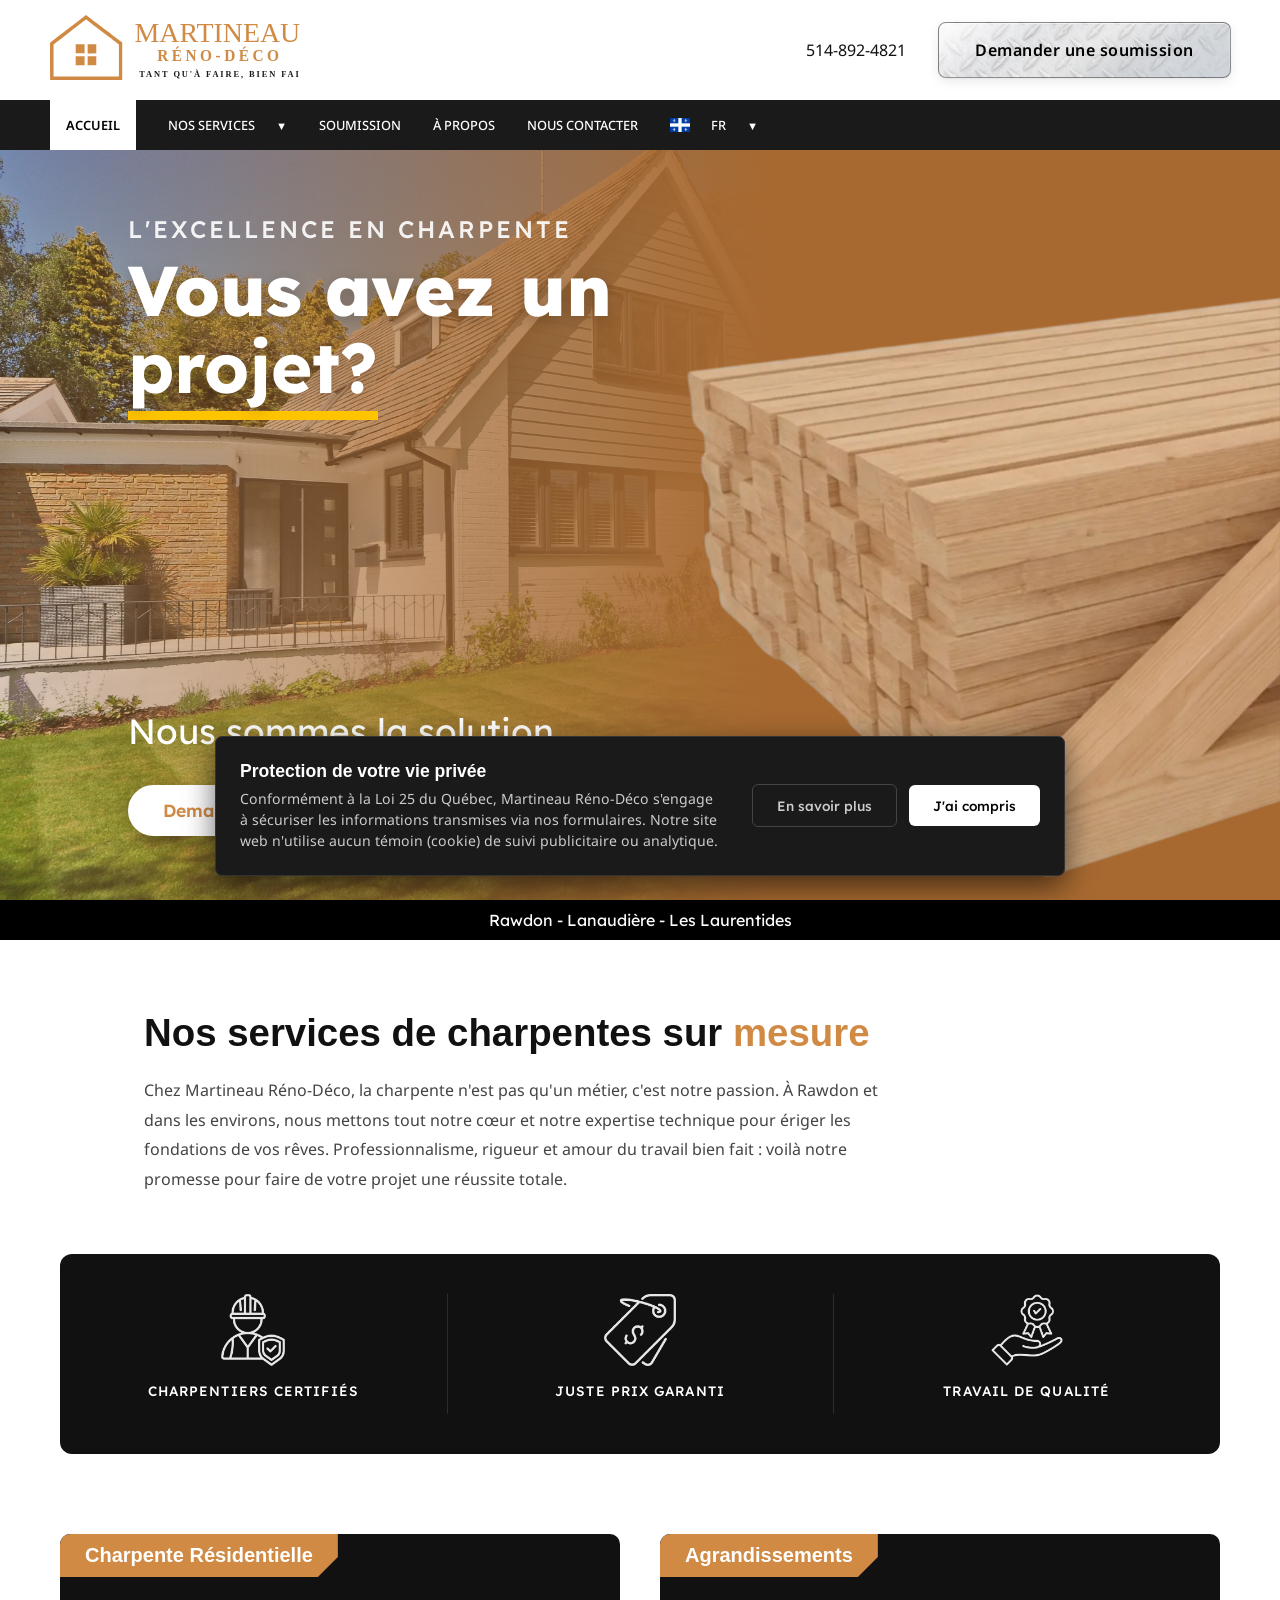
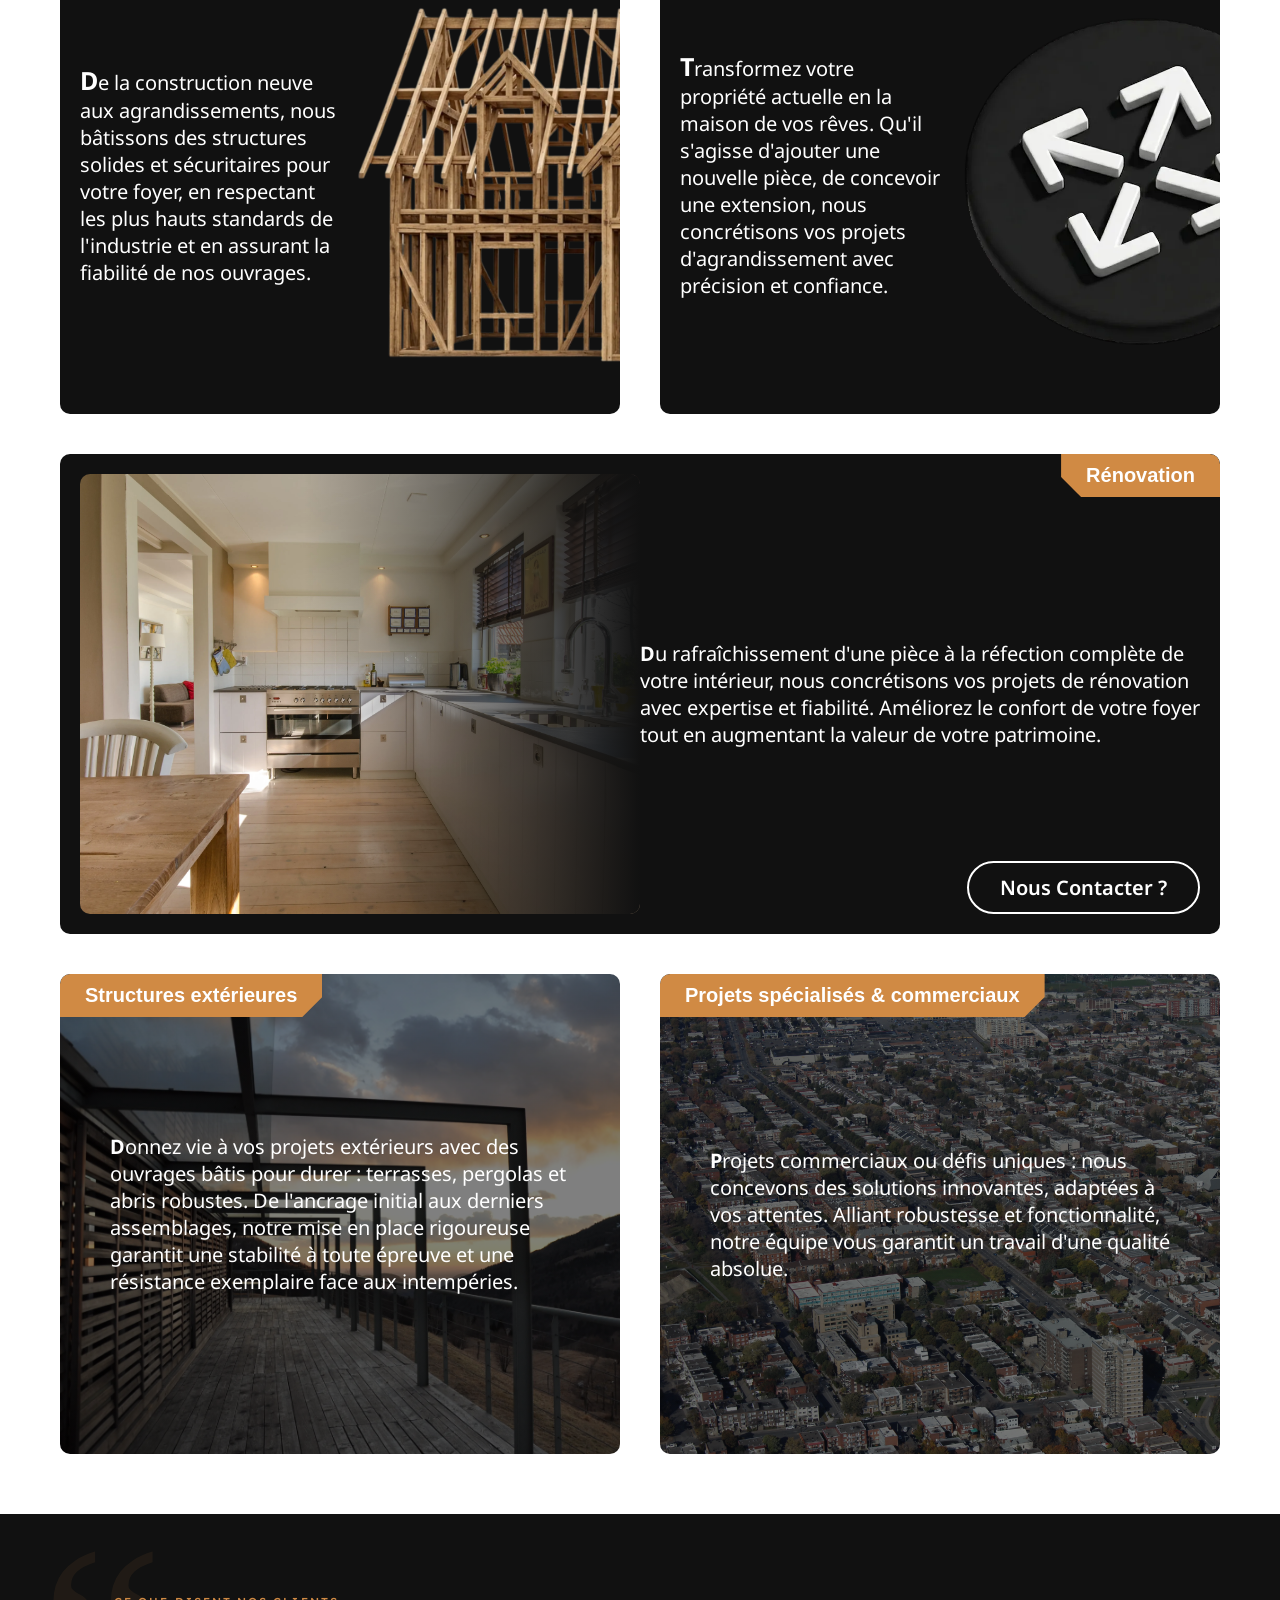
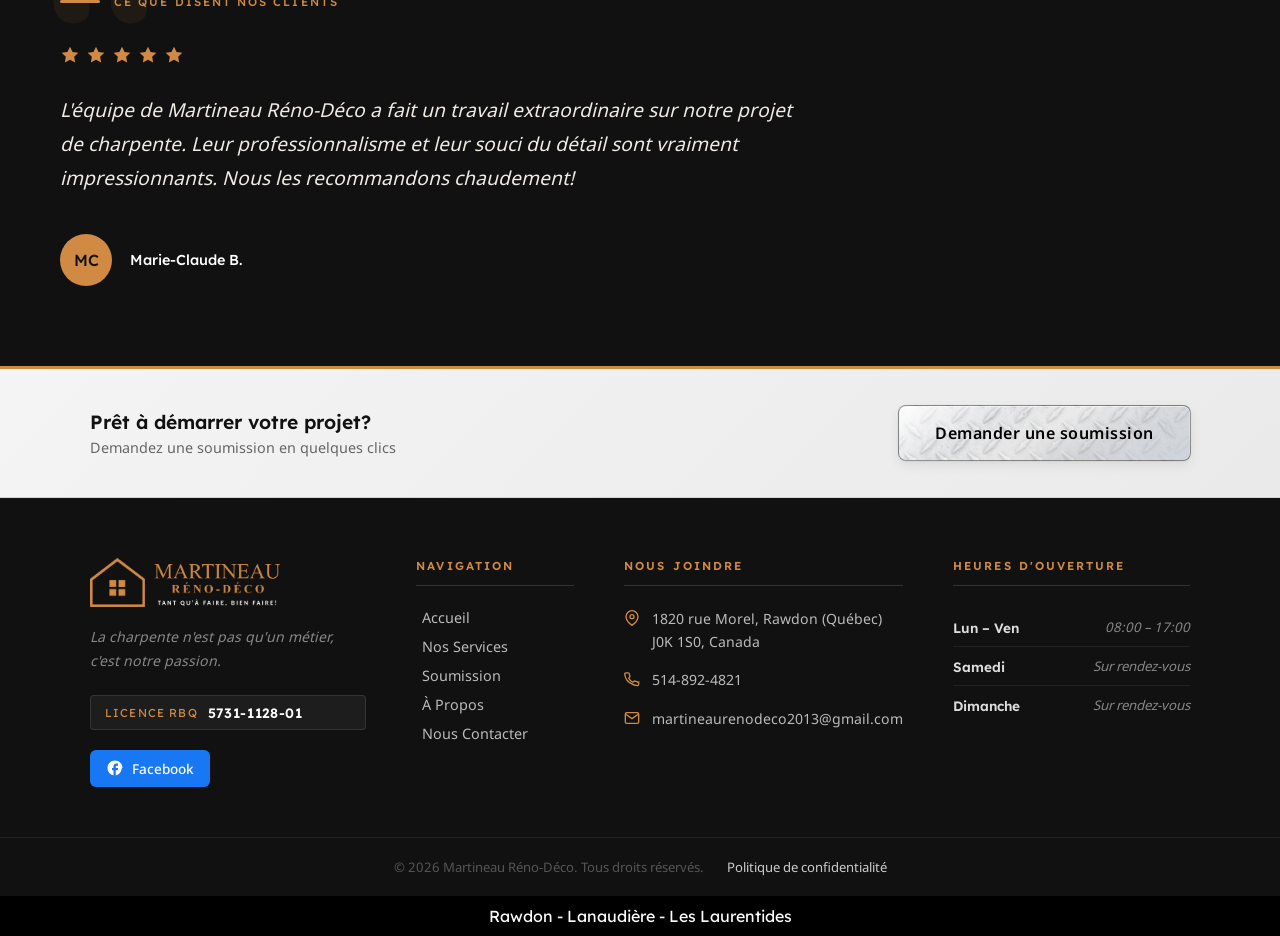
==== commit 52ff7b06: "Add files via upload" ====
--- a/index.html
+++ b/index.html
@@ -363,6 +363,19 @@
             <p>Rawdon - Lanaudière - Les Laurentides</p>
         </div>
 
+        <div id="privacy-banner" class="privacy-banner">
+            <div class="privacy-container">
+                <div class="privacy-text">
+                    <h3 data-i18n="services.popupprivacy-title" >Protection de votre vie privée</h3>
+                    <p data-i18n="services.popupprivacy-description">Conformément à la Loi 25 du Québec, Martineau Réno-Déco s'engage à sécuriser les informations transmises via nos formulaires. Notre site web n'utilise aucun témoin (cookie) de suivi publicitaire ou analytique.</p>
+                </div>
+                <div class="privacy-buttons">
+                    <a data-i18n="services.popupprivacy-more" href="politique-de-confidentialite.html" class="privacy-btn btn-secondary">En savoir plus</a>
+                    <button data-i18n="services.popupprivacy-understood" id="btn-close-privacy" class="privacy-btn btn-primary">J'ai compris</button>
+                </div>
+            </div>
+        </div>
+
 <script src="i18n.js"></script>
 <script src="script.js"></script>
 </body>
--- a/style.css
+++ b/style.css
@@ -30,6 +30,12 @@
     --accent-hover: #8e5828;
     --text-light: #FFFFFF;
     --font-main: 'Lexend', sans-serif;
+}
+
+footer .footer-bottom a {
+    color: #CCC;
+    margin-left: 20px;
+    text-decoration: none;
 }
 
 * {
@@ -291,7 +297,7 @@
     background: #ffffff;
     border: 1px solid #ccc;
     padding: 10px;
-    z-index: 10;
+    z-index: 10000 !important;
 }
 
 /* --- LA FLÈCHE (Par défaut) --- */
@@ -370,7 +376,7 @@
       rgba(220, 223, 228, 0.815) 70%,
       rgb(206, 212, 218) 100%
     ),
-    url(icons/background-diamond-plate.png);
+    url(icons/background-diamond-plate.webp);
     
   background-size: cover;
   background-position: center; 
@@ -642,7 +648,7 @@
       rgba(228, 231, 235, 0.8) 0%,
       rgba(220, 223, 228, 0.85) 100%
     ),
-    url(icons/background-diamond-plate.png);
+    url(icons/background-diamond-plate.webp);
   background-size: cover;
   background-position: center;
 }
@@ -724,7 +730,7 @@
     font-family: var(--font-main);
     background-image: 
         linear-gradient(to right, rgba(167, 105, 48, 0.3) 0%, rgba(167, 105, 48, 1) 60%),
-        url('img/card-img-2.jpg');
+        url('img/card-img-2.webp');
     
     background-size: cover;
     background-position: left center;
@@ -982,12 +988,12 @@
 }
 
 section .skill-card .upper .first-img {
-    background-image: linear-gradient(rgba(0, 0, 0, 0.5), rgba(0, 0, 0, 0.5)),  url(img/structure.jpg);
+    background-image: linear-gradient(rgba(0, 0, 0, 0.5), rgba(0, 0, 0, 0.5)),  url(img/structure.webp);
     background-size: cover;
 }
 
 section .skill-card .upper .second-img {
-    background-image: linear-gradient(rgba(0, 0, 0, 0.5), rgba(0, 0, 0, 0.5)),  url(img/city.jpg);
+    background-image: linear-gradient(rgba(0, 0, 0, 0.5), rgba(0, 0, 0, 0.5)),  url(img/city.webp);
     background-size: cover;
 }
 
@@ -2464,3 +2470,348 @@
     color: #000000 !important;
 }
 
+
+/* ==========================================================================
+   ██████  EFFETS SPECTACULAIRES — PAGE ENTER + HERO IMAGE REVEAL
+   ========================================================================== */
+
+
+/* ------------------------------------------------------------------
+   1. APPARITION DES ÉLÉMENTS DE PAGE
+      Chaque bloc principal arrive avec un reveal puissant en cascade.
+      Aucune modification HTML requise.
+   ------------------------------------------------------------------ */
+
+/* Keyframes d'entrée */
+@keyframes revealUp {
+    0%   { opacity: 0; transform: translateY(40px) scale(0.97); filter: blur(4px); }
+    60%  { filter: blur(0px); }
+    100% { opacity: 1; transform: translateY(0)   scale(1);    filter: blur(0px); }
+}
+
+@keyframes revealLeft {
+    0%   { opacity: 0; transform: translateX(-50px) scale(0.96); filter: blur(3px); }
+    100% { opacity: 1; transform: translateX(0)     scale(1);    filter: blur(0px); }
+}
+
+@keyframes revealRight {
+    0%   { opacity: 0; transform: translateX(50px)  scale(0.96); filter: blur(3px); }
+    100% { opacity: 1; transform: translateX(0)     scale(1);    filter: blur(0px); }
+}
+
+@keyframes revealFade {
+    0%   { opacity: 0; transform: scale(0.96); filter: blur(6px); }
+    100% { opacity: 1; transform: scale(1);    filter: blur(0px); }
+}
+
+/* Entrée du hero card (fond + contenu) */
+section .card {
+    animation: revealFade 0.9s cubic-bezier(0.22, 1, 0.36, 1) both;
+}
+
+/* Titres du hero */
+section .card .top {
+    animation: revealLeft 0.8s cubic-bezier(0.22, 1, 0.36, 1) 0.2s both;
+}
+
+section .card .bottom {
+    animation: revealUp 0.8s cubic-bezier(0.22, 1, 0.36, 1) 0.45s both;
+}
+
+/* Ruban endroits */
+.ruban-endroits {
+    animation: revealFade 0.7s cubic-bezier(0.22, 1, 0.36, 1) 0.55s both;
+}
+
+/* Section intro text */
+.intro-text {
+    animation: revealUp 0.85s cubic-bezier(0.22, 1, 0.36, 1) 0.3s both;
+}
+
+/* Tableau d'icônes */
+.table {
+    animation: revealUp 0.8s cubic-bezier(0.22, 1, 0.36, 1) 0.4s both;
+}
+
+/* Cards de services */
+section .skill-card .upper .single-card:first-child {
+    animation: revealLeft 0.9s cubic-bezier(0.22, 1, 0.36, 1) 0.35s both;
+}
+section .skill-card .upper .single-card:last-child {
+    animation: revealRight 0.9s cubic-bezier(0.22, 1, 0.36, 1) 0.5s both;
+}
+section .skill-card .bottom .single-card {
+    animation: revealUp 0.9s cubic-bezier(0.22, 1, 0.36, 1) 0.65s both;
+}
+
+/* Section à propos */
+.about-header {
+    animation: revealUp 0.9s cubic-bezier(0.22, 1, 0.36, 1) 0.2s both;
+}
+.about-text-block {
+    animation: revealUp 0.9s cubic-bezier(0.22, 1, 0.36, 1) 0.45s both;
+}
+
+/* Footer */
+.site-footer {
+    animation: revealFade 0.8s cubic-bezier(0.22, 1, 0.36, 1) 0.3s both;
+}
+
+/* Navbar — CORRIGÉE POUR LES DROPDOWNS */
+.navbar-section {
+    position: relative; /* Ou fixed / sticky selon votre design, indispensable pour le z-index */
+    z-index: 9999;      /* Force la navbar et ses enfants à rester au-dessus de tout */
+    animation: revealFade 0.6s cubic-bezier(0.22, 1, 0.36, 1) both;
+}
+
+/* Sécurité supplémentaire pour vos menus déroulants */
+.navbar-section .dropdown, 
+.navbar-section .dropdown-menu {
+    z-index: 10000 !important;
+}
+
+
+/* ==========================================================================
+   BANNIÈRE DE CONFIDENTIALITÉ DIRECTE (SANS COOKIES TRAÇANTS - LOI 25)
+   ========================================================================== */
+.privacy-banner {
+    position: fixed;
+    bottom: -250px;
+    left: 50%;
+    transform: translateX(-50%);
+    width: calc(100% - 40px);
+    max-width: 850px;
+    background-color: #1a1a1a;
+    border: 1px solid #333;
+    border-radius: 12px;
+    padding: 24px;
+    box-shadow: 0 10px 30px rgba(0, 0, 0, 0.6);
+    z-index: 99999;
+    transition: bottom 0.6s cubic-bezier(0.25, 1, 0.5, 1);
+}
+
+.privacy-banner.show {
+    bottom: 24px;
+}
+
+.privacy-container {
+    display: flex;
+    flex-direction: column;
+    gap: 20px;
+}
+
+@media screen and (min-width: 768px) {
+    .privacy-container {
+        flex-direction: row;
+        align-items: center;
+        justify-content: space-between;
+        gap: 32px;
+    }
+}
+
+.privacy-text h3 {
+    font-family: 'Lexend', sans-serif;
+    color: #FFF;
+    font-size: 1.1rem;
+    margin-bottom: 6px;
+}
+
+.privacy-text p {
+    color: #ccc;
+    font-size: 0.88rem;
+    line-height: 1.5;
+}
+
+.privacy-buttons {
+    display: flex;
+    gap: 12px;
+    align-items: center;
+}
+
+@media screen and (max-width: 768px) {
+    .privacy-buttons {
+        width: 100%;
+        flex-direction: column;
+    }
+    .privacy-btn {
+        width: 100%;
+    }
+}
+
+.privacy-btn {
+    font-family: 'Lexend', sans-serif;
+    padding: 12px 24px;
+    font-size: 0.85rem;
+    font-weight: 500;
+    border-radius: 6px;
+    cursor: pointer;
+    transition: all 0.2s ease;
+    border: none;
+    text-align: center;
+    white-space: nowrap;
+    text-decoration: none;
+}
+
+.privacy-btn.btn-primary {
+    background-color: var(--accent-color, #d08a44);
+    color: #FFF;
+}
+
+.privacy-btn.btn-primary:hover {
+    background-color: var(--accent-hover, #8e5828);
+}
+
+.privacy-btn.btn-secondary {
+    background-color: transparent;
+    color: #ccc;
+    border: 1px solid #444;
+}
+
+.privacy-btn.btn-secondary:hover {
+    background-color: #2a2a2a;
+    color: #FFF;
+}
+
+/* ==========================================================================
+   BANNIÈRE DE CONFIDENTIALITÉ DIRECTE (SANS COOKIES TRAÇANTS - LOI 25)
+   ========================================================================== */
+.privacy-banner {
+    position: fixed;
+    bottom: -250px;
+    left: 50%;
+    transform: translateX(-50%);
+    width: calc(100% - 40px);
+    max-width: 850px;
+    background-color: #1a1a1a;
+    border: 1px solid #333;
+    padding: 24px;
+    box-shadow: 0 10px 30px rgba(0, 0, 0, 0.6);
+    z-index: 99999;
+    border-radius: 7px;
+    transition: bottom 0.6s cubic-bezier(0.25, 1, 0.5, 1);
+}
+
+.privacy-banner.show {
+    bottom: 24px;
+}
+
+.privacy-container {
+    display: flex;
+    flex-direction: column;
+    gap: 20px;
+}
+
+@media screen and (min-width: 768px) {
+    .privacy-container {
+        flex-direction: row;
+        align-items: center;
+        justify-content: space-between;
+        gap: 32px;
+    }
+}
+
+.privacy-text h3 {
+    font-family: 'Franklin Gothic Medium', 'Arial Narrow', Arial, sans-serif;
+    color: #FFF;
+    font-size: 1.1rem;
+    margin-bottom: 6px;
+}
+
+.privacy-text p {
+    color: #ccc;
+    font-size: 0.88rem;
+    line-height: 1.5;
+}
+
+.privacy-buttons {
+    display: flex;
+    gap: 12px;
+    align-items: center;
+}
+
+@media screen and (max-width: 768px) {
+    .privacy-buttons {
+        width: 100%;
+        flex-direction: column;
+    }
+    .privacy-btn {
+        width: 100%;
+    }
+}
+
+.privacy-btn {
+    font-family: 'Lexend', sans-serif;
+    padding: 12px 24px;
+    font-size: 0.85rem;
+    font-weight: 500;
+    border-radius: 6px;
+    cursor: pointer;
+    transition: all 0.2s ease;
+    border: none;
+    text-align: center;
+    white-space: nowrap;
+    text-decoration: none;
+}
+
+.privacy-btn.btn-primary {
+    background-color:  #ffffff;
+    color: #000;
+}
+
+.privacy-btn.btn-primary:hover {
+    background-color: #c7c7c7;
+    color: #000000;
+}
+
+.privacy-btn.btn-secondary {
+    background-color: transparent;
+    color: #ccc;
+    border: 1px solid #444;
+}
+
+.privacy-btn.btn-secondary:hover {
+    background-color: #2a2a2a;
+    color: #FFF;
+}
+
+
+/* ------------------------------------------------------------------
+   2. EFFET "SCAN PIXEL PAR PIXEL" SUR L'IMAGE HERO
+      Imite le chargement progressif ligne par ligne des vieux JPEG,
+      suivi d'un fondu final spectaculaire.
+   ------------------------------------------------------------------ */
+@keyframes pixelScan {
+    0% {
+        transform: translateX(300px);
+    }
+    100% {
+        clip-path: inset(0 0 0 0);
+        filter: blur(0);
+        opacity: 1;
+    }
+}
+
+@keyframes pixelScanMobile {
+    0% {
+        transform: translateX(300px);
+    }
+    100% {
+        clip-path: inset(0 0 0 0);
+        filter: blur(0);
+        opacity: 1;
+    }
+}
+/* Application sur l'image flottante du hero (desktop) */
+section .card img {
+    animation: pixelScan 2s cubic-bezier(0.4, 0, 0.2, 1) 0.2s both;
+    will-change: clip-path, filter, opacity;
+    transform-origin: center;
+}
+
+/* Mobile */
+@media screen and (max-width: 800px) {
+    section .card img {
+        animation: pixelScanMobile 2s cubic-bezier(0.4, 0, 0.2, 1) 0.3s both;
+    }
+}
+
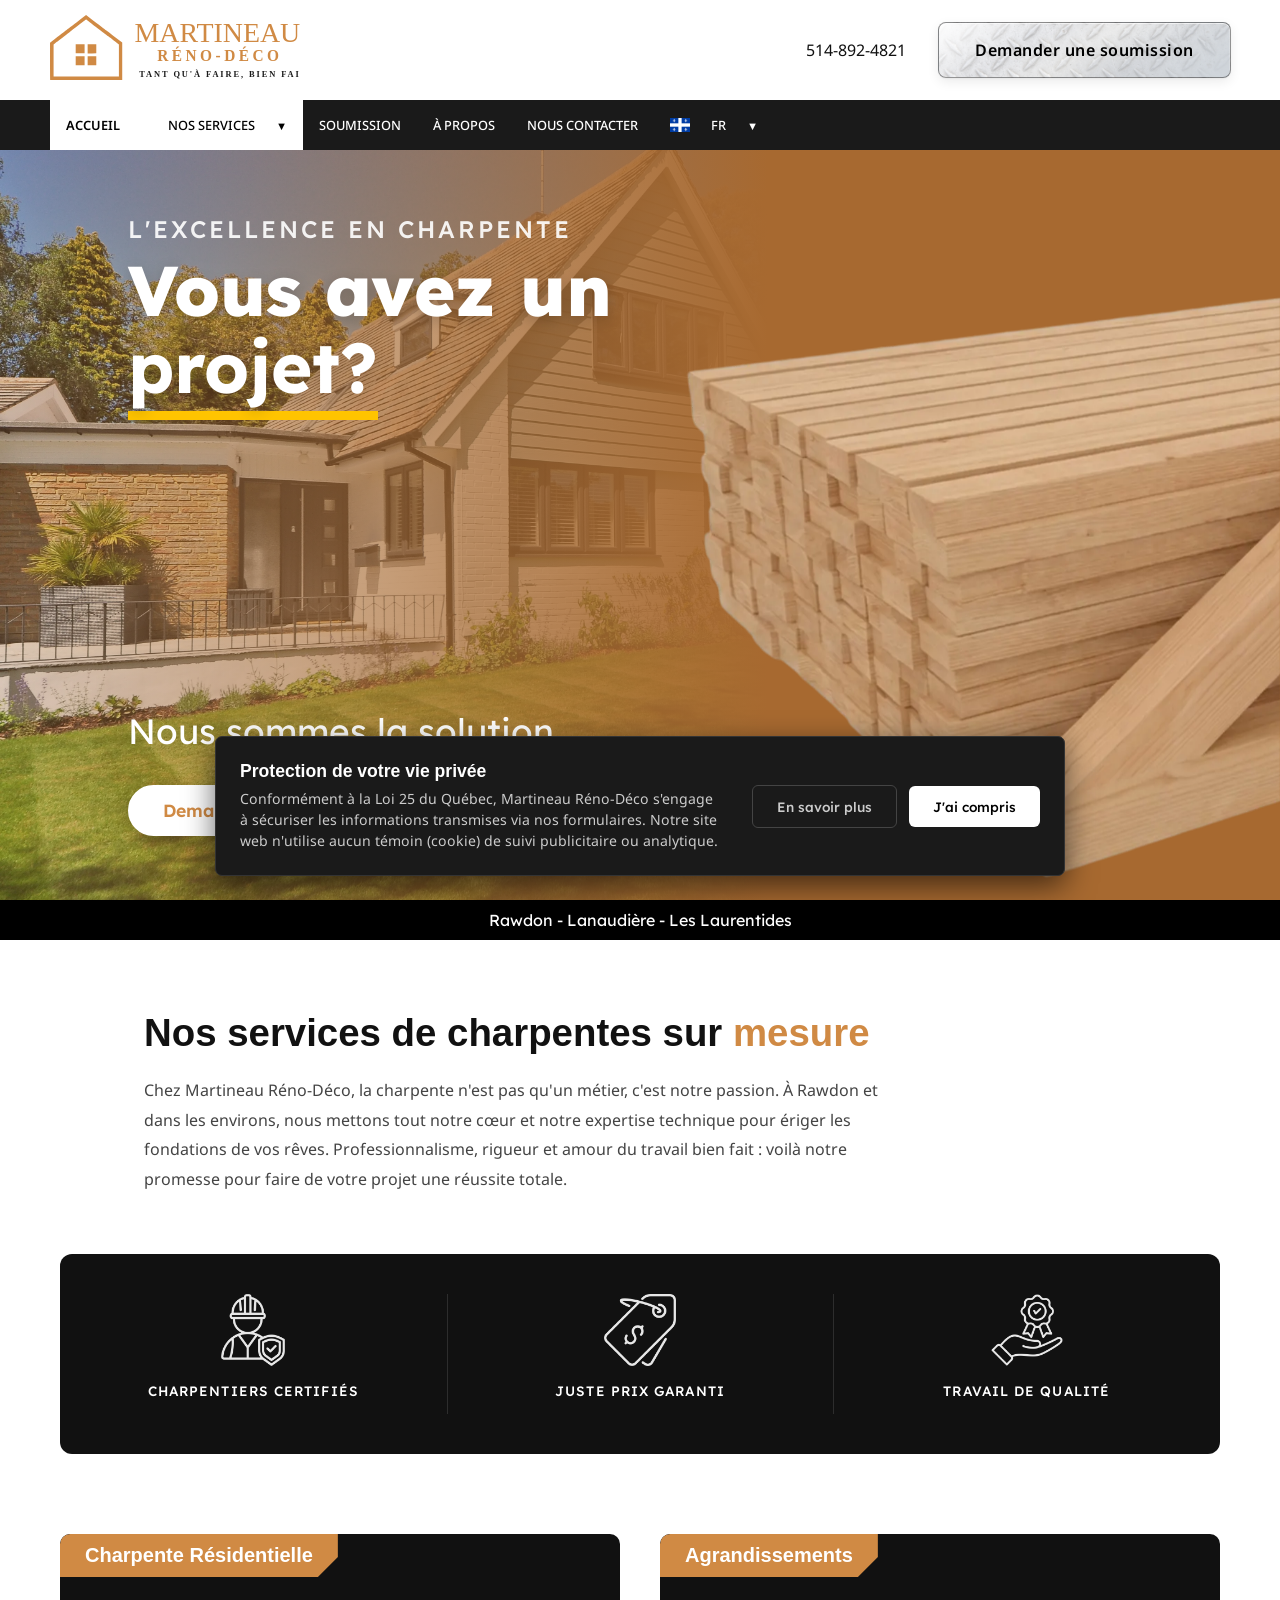
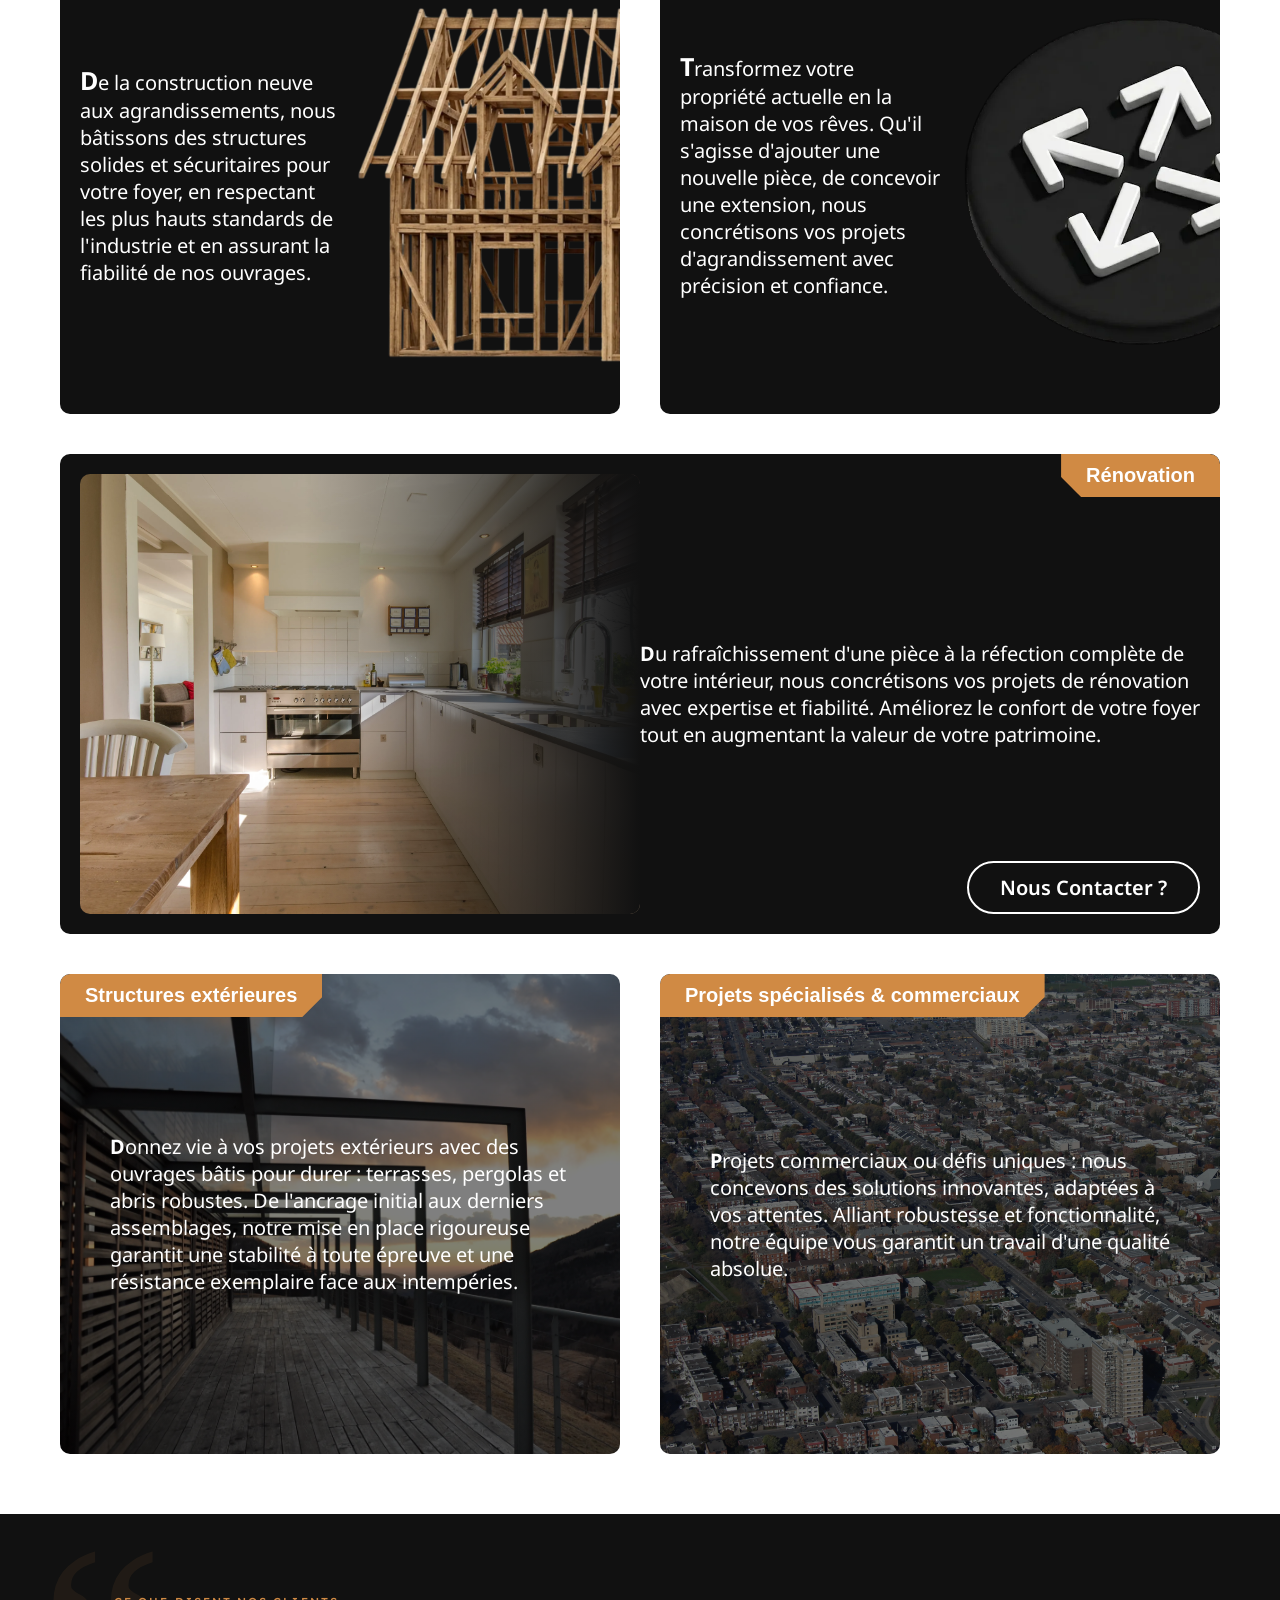
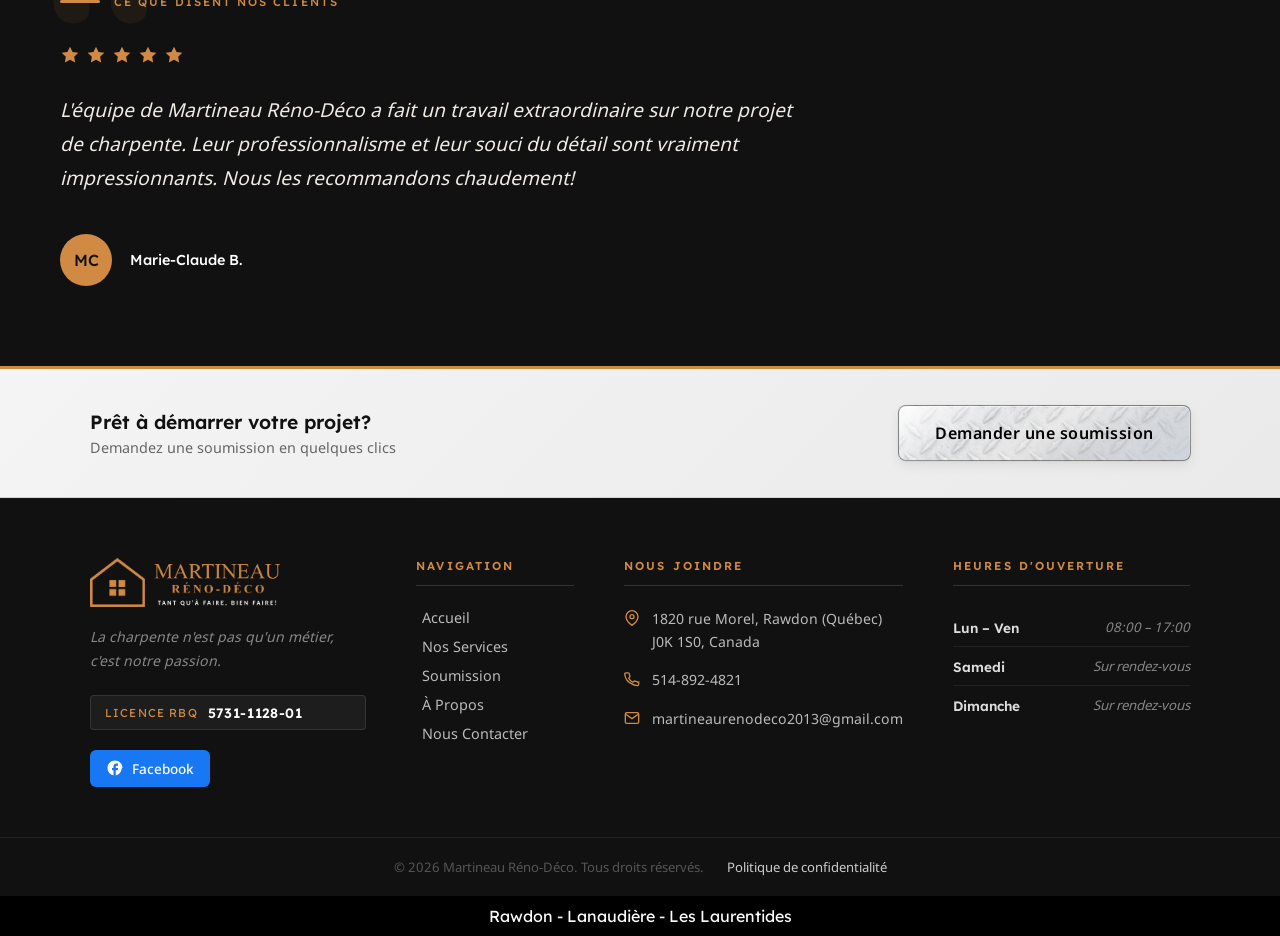
==== commit 89acd975: "Update index.html" ====
--- a/index.html
+++ b/index.html
@@ -40,7 +40,7 @@
                 <div class="background"></div>
                 <div class="links">
                     <a class="active" href="index.html" data-i18n="nav.home">Accueil</a>
-                    <span class="not-active">
+                    <span class="active">
                         <span data-i18n="nav.services">Nos services</span><div class="arrow">▼</div>
                     
                     <div class="dropdown">
@@ -379,4 +379,4 @@
 <script src="i18n.js"></script>
 <script src="script.js"></script>
 </body>
-</html>+</html>
--- a/style.css
+++ b/style.css
@@ -402,8 +402,9 @@
 
 @media screen and (max-width: 800px) {
 
+
     .navbar-section {
-        position: sticky;
+        position: sticky !important;
         top: 0;
         z-index: 99;
     }
@@ -2570,29 +2571,10 @@
     z-index: 10000 !important;
 }
 
-
 /* ==========================================================================
    BANNIÈRE DE CONFIDENTIALITÉ DIRECTE (SANS COOKIES TRAÇANTS - LOI 25)
    ========================================================================== */
-.privacy-banner {
-    position: fixed;
-    bottom: -250px;
-    left: 50%;
-    transform: translateX(-50%);
-    width: calc(100% - 40px);
-    max-width: 850px;
-    background-color: #1a1a1a;
-    border: 1px solid #333;
-    border-radius: 12px;
-    padding: 24px;
-    box-shadow: 0 10px 30px rgba(0, 0, 0, 0.6);
-    z-index: 99999;
-    transition: bottom 0.6s cubic-bezier(0.25, 1, 0.5, 1);
-}
-
-.privacy-banner.show {
-    bottom: 24px;
-}
+
 
 .privacy-container {
     display: flex;
@@ -2610,7 +2592,7 @@
 }
 
 .privacy-text h3 {
-    font-family: 'Lexend', sans-serif;
+    font-family: 'Franklin Gothic Medium', 'Arial Narrow', Arial, sans-serif;
     color: #FFF;
     font-size: 1.1rem;
     margin-bottom: 6px;
@@ -2653,12 +2635,13 @@
 }
 
 .privacy-btn.btn-primary {
-    background-color: var(--accent-color, #d08a44);
-    color: #FFF;
+    background-color:  #ffffff;
+    color: #000;
 }
 
 .privacy-btn.btn-primary:hover {
-    background-color: var(--accent-hover, #8e5828);
+    background-color: #c7c7c7;
+    color: #000000;
 }
 
 .privacy-btn.btn-secondary {
@@ -2672,14 +2655,55 @@
     color: #FFF;
 }
 
+
+/* ------------------------------------------------------------------
+   2. EFFET "SCAN PIXEL PAR PIXEL" SUR L'IMAGE HERO
+      Imite le chargement progressif ligne par ligne des vieux JPEG,
+      suivi d'un fondu final spectaculaire.
+   ------------------------------------------------------------------ */
+@keyframes pixelScan {
+    0% {
+        transform: translateX(300px);
+    }
+    100% {
+        clip-path: inset(0 0 0 0);
+        filter: blur(0);
+        opacity: 1;
+    }
+}
+
+@keyframes pixelScanMobile {
+    0% {
+        transform: translateY(-500px);
+    }
+    100% {
+
+    }
+}
+/* Application sur l'image flottante du hero (desktop) */
+section .card img {
+    animation: pixelScan 2s cubic-bezier(0.4, 0, 0.2, 1) 0.2s both;
+    will-change: clip-path, filter, opacity;
+    transform-origin: center;
+}
+
+/* Mobile */
+@media screen and (max-width: 800px) {
+    section .card img {
+        animation: pixelScanMobile 2s cubic-bezier(0.4, 0, 0.2, 1) 0.3s both;
+    }
+}
+
 /* ==========================================================================
-   BANNIÈRE DE CONFIDENTIALITÉ DIRECTE (SANS COOKIES TRAÇANTS - LOI 25)
+   BANNIÈRE DE CONFIDENTIALITÉ - ANIMATION FLUIDE & ÉLÉGANTE
    ========================================================================== */
 .privacy-banner {
     position: fixed;
-    bottom: -250px;
+    bottom: 24px;                    /* Position finale */
     left: 50%;
-    transform: translateX(-50%);
+    transform: translateX(-50%) translateY(120%); /* Départ : caché en bas */
+    opacity: 0;
+    
     width: calc(100% - 40px);
     max-width: 850px;
     background-color: #1a1a1a;
@@ -2688,130 +2712,21 @@
     box-shadow: 0 10px 30px rgba(0, 0, 0, 0.6);
     z-index: 99999;
     border-radius: 7px;
-    transition: bottom 0.6s cubic-bezier(0.25, 1, 0.5, 1);
+    
+    /* Transition douce et premium */
+    transition: 
+        transform 0.65s cubic-bezier(0.32, 0.72, 0, 1),
+        opacity 0.65s cubic-bezier(0.32, 0.72, 0, 1);
+    
+    will-change: transform, opacity;
 }
 
 .privacy-banner.show {
-    bottom: 24px;
-}
-
-.privacy-container {
-    display: flex;
-    flex-direction: column;
-    gap: 20px;
-}
-
-@media screen and (min-width: 768px) {
-    .privacy-container {
-        flex-direction: row;
-        align-items: center;
-        justify-content: space-between;
-        gap: 32px;
-    }
-}
-
-.privacy-text h3 {
-    font-family: 'Franklin Gothic Medium', 'Arial Narrow', Arial, sans-serif;
-    color: #FFF;
-    font-size: 1.1rem;
-    margin-bottom: 6px;
-}
-
-.privacy-text p {
-    color: #ccc;
-    font-size: 0.88rem;
-    line-height: 1.5;
-}
-
-.privacy-buttons {
-    display: flex;
-    gap: 12px;
-    align-items: center;
-}
-
-@media screen and (max-width: 768px) {
-    .privacy-buttons {
-        width: 100%;
-        flex-direction: column;
-    }
-    .privacy-btn {
-        width: 100%;
-    }
-}
-
-.privacy-btn {
-    font-family: 'Lexend', sans-serif;
-    padding: 12px 24px;
-    font-size: 0.85rem;
-    font-weight: 500;
-    border-radius: 6px;
-    cursor: pointer;
-    transition: all 0.2s ease;
-    border: none;
-    text-align: center;
-    white-space: nowrap;
-    text-decoration: none;
-}
-
-.privacy-btn.btn-primary {
-    background-color:  #ffffff;
-    color: #000;
-}
-
-.privacy-btn.btn-primary:hover {
-    background-color: #c7c7c7;
-    color: #000000;
-}
-
-.privacy-btn.btn-secondary {
-    background-color: transparent;
-    color: #ccc;
-    border: 1px solid #444;
-}
-
-.privacy-btn.btn-secondary:hover {
-    background-color: #2a2a2a;
-    color: #FFF;
-}
-
-
-/* ------------------------------------------------------------------
-   2. EFFET "SCAN PIXEL PAR PIXEL" SUR L'IMAGE HERO
-      Imite le chargement progressif ligne par ligne des vieux JPEG,
-      suivi d'un fondu final spectaculaire.
-   ------------------------------------------------------------------ */
-@keyframes pixelScan {
-    0% {
-        transform: translateX(300px);
-    }
-    100% {
-        clip-path: inset(0 0 0 0);
-        filter: blur(0);
-        opacity: 1;
-    }
-}
-
-@keyframes pixelScanMobile {
-    0% {
-        transform: translateX(300px);
-    }
-    100% {
-        clip-path: inset(0 0 0 0);
-        filter: blur(0);
-        opacity: 1;
-    }
-}
-/* Application sur l'image flottante du hero (desktop) */
-section .card img {
-    animation: pixelScan 2s cubic-bezier(0.4, 0, 0.2, 1) 0.2s both;
-    will-change: clip-path, filter, opacity;
-    transform-origin: center;
-}
-
-/* Mobile */
-@media screen and (max-width: 800px) {
-    section .card img {
-        animation: pixelScanMobile 2s cubic-bezier(0.4, 0, 0.2, 1) 0.3s both;
-    }
-}
-
+    transform: translateX(-50%) translateY(0);
+    opacity: 1;
+}
+
+/* Optionnel : petit délai pour un effet plus raffiné */
+.privacy-banner {
+    transition-delay: 0.1s;
+}
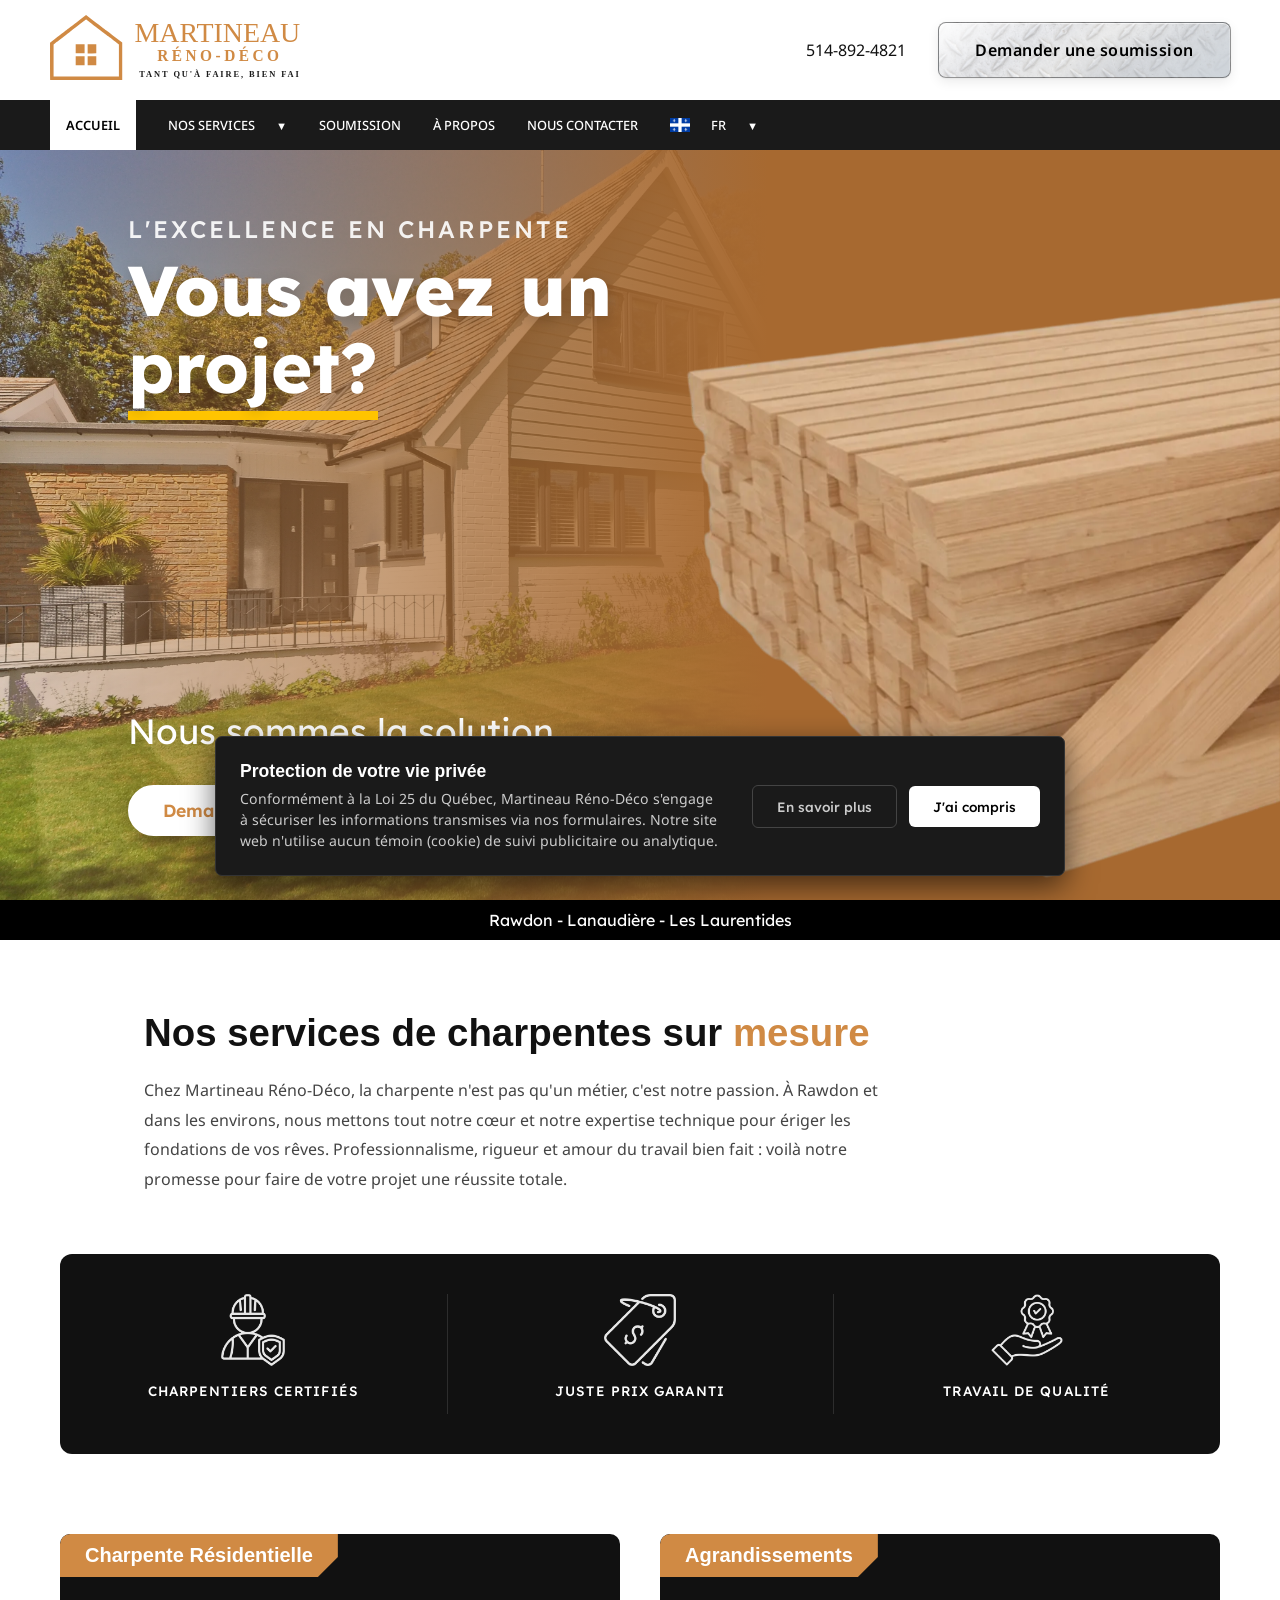
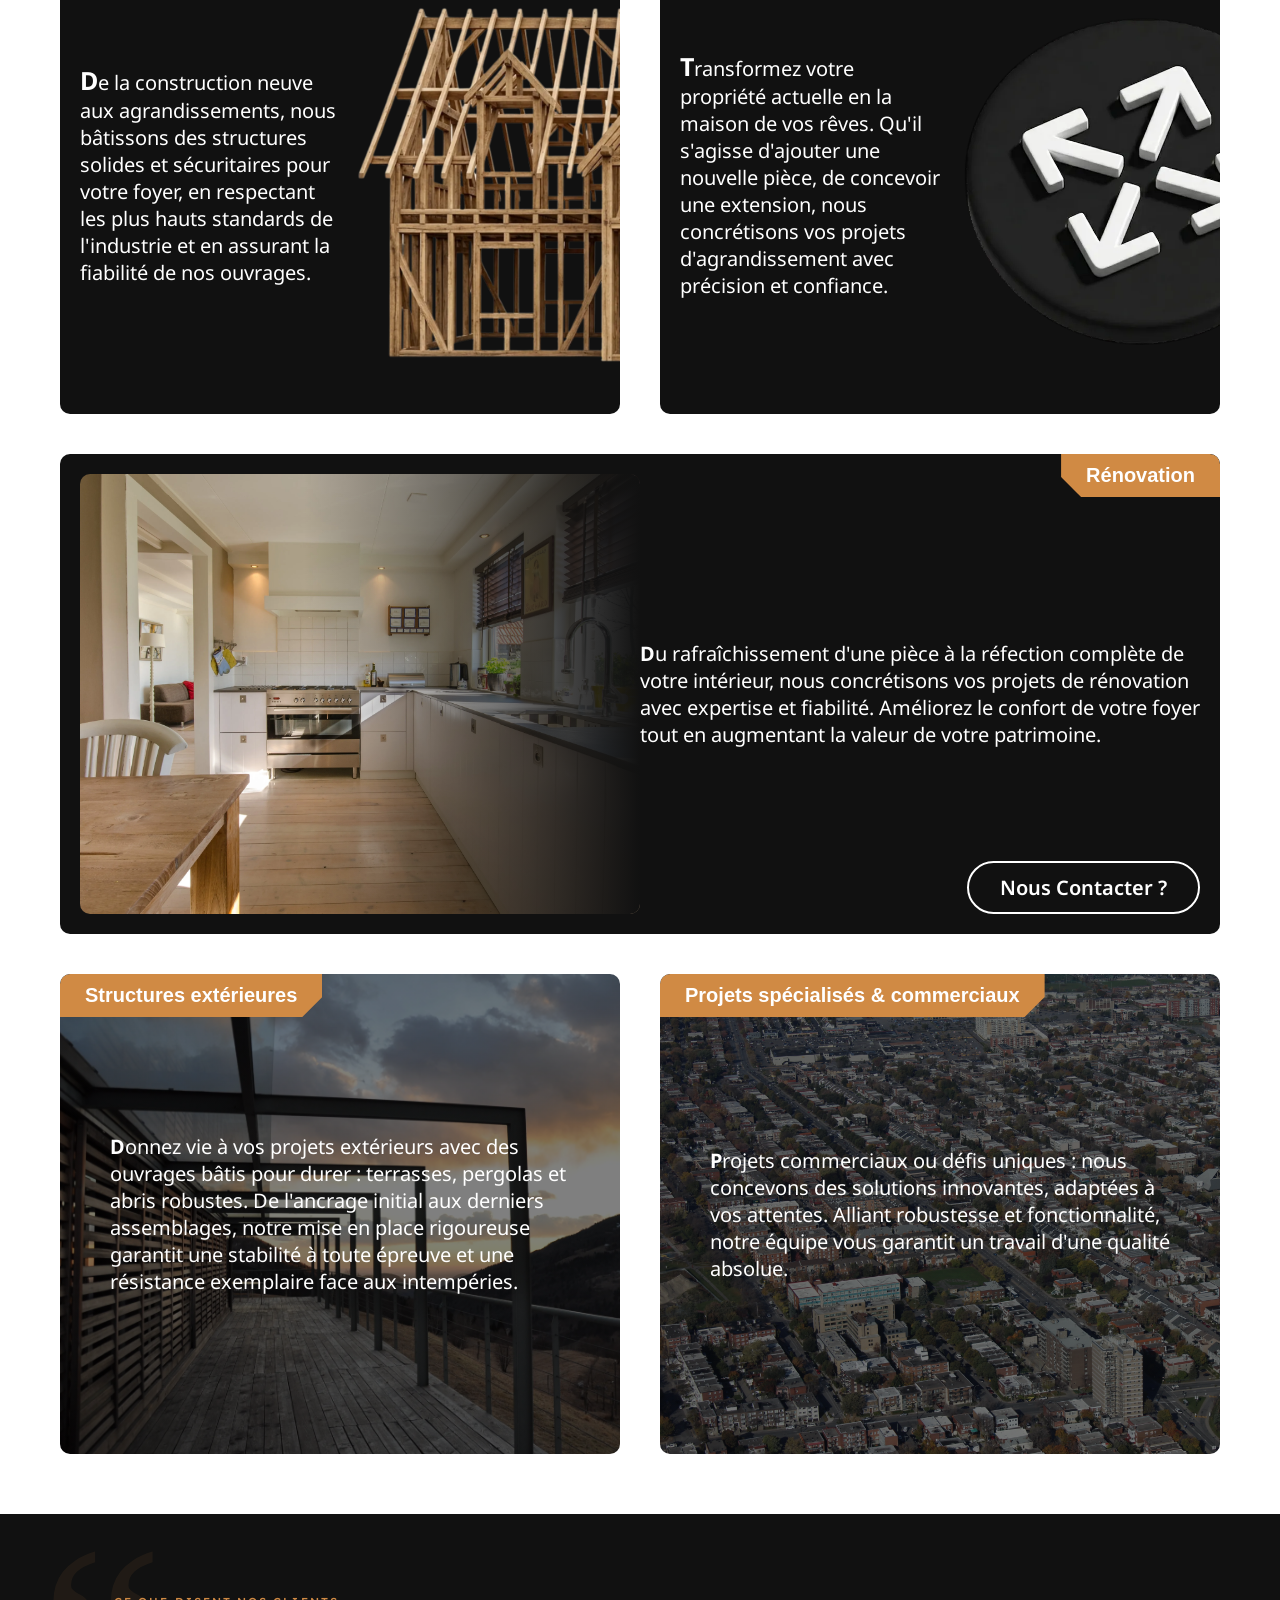
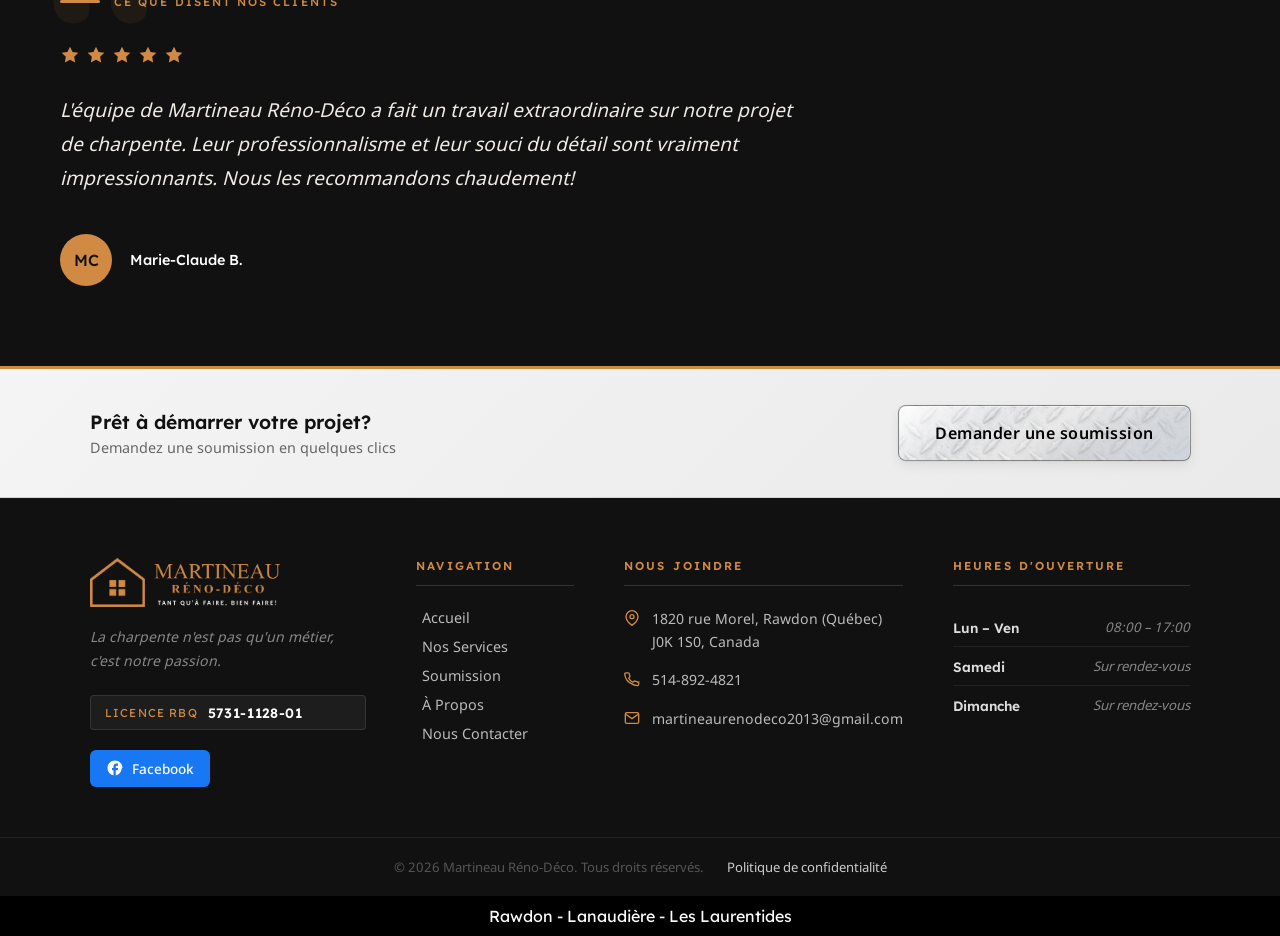
==== commit ced2b7f6: "Add files via upload" ====
--- a/index.html
+++ b/index.html
@@ -40,7 +40,7 @@
                 <div class="background"></div>
                 <div class="links">
                     <a class="active" href="index.html" data-i18n="nav.home">Accueil</a>
-                    <span class="active">
+                    <span class="not-active">
                         <span data-i18n="nav.services">Nos services</span><div class="arrow">▼</div>
                     
                     <div class="dropdown">
@@ -379,4 +379,4 @@
 <script src="i18n.js"></script>
 <script src="script.js"></script>
 </body>
-</html>
+</html>
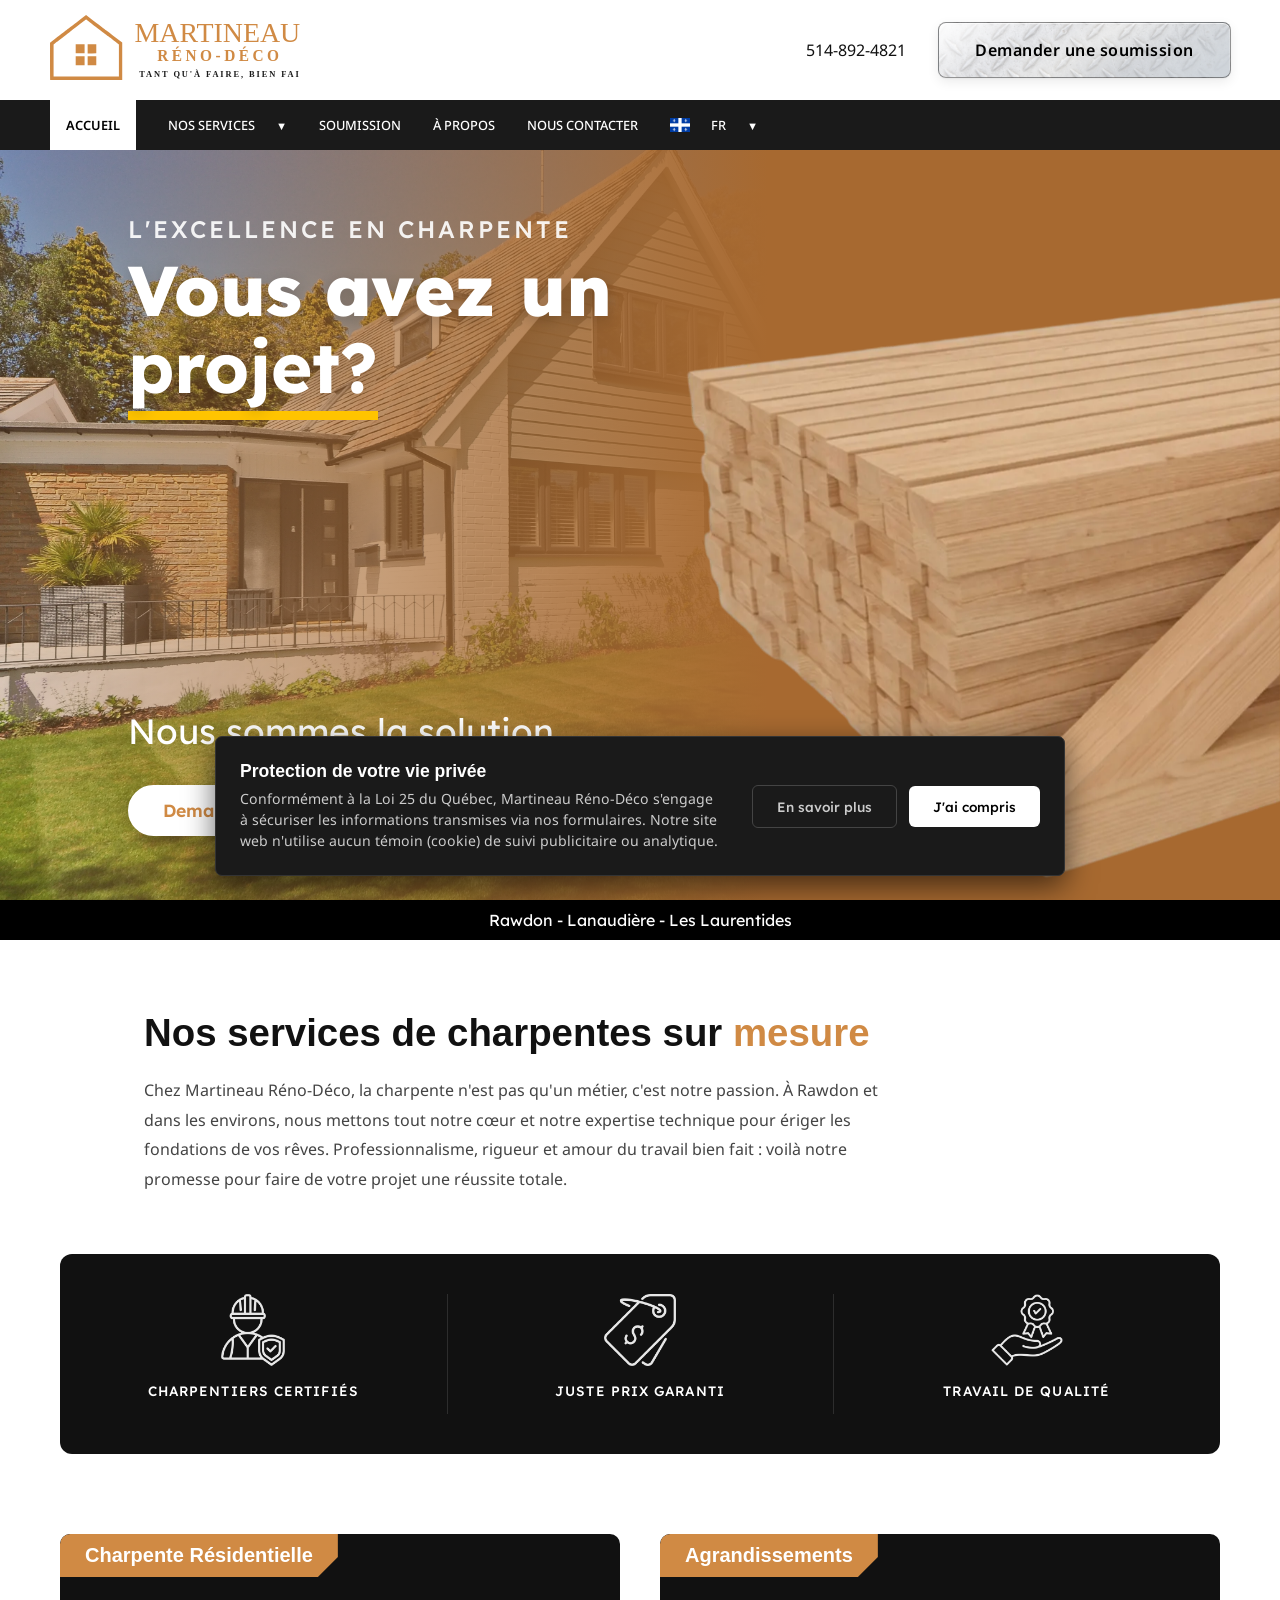
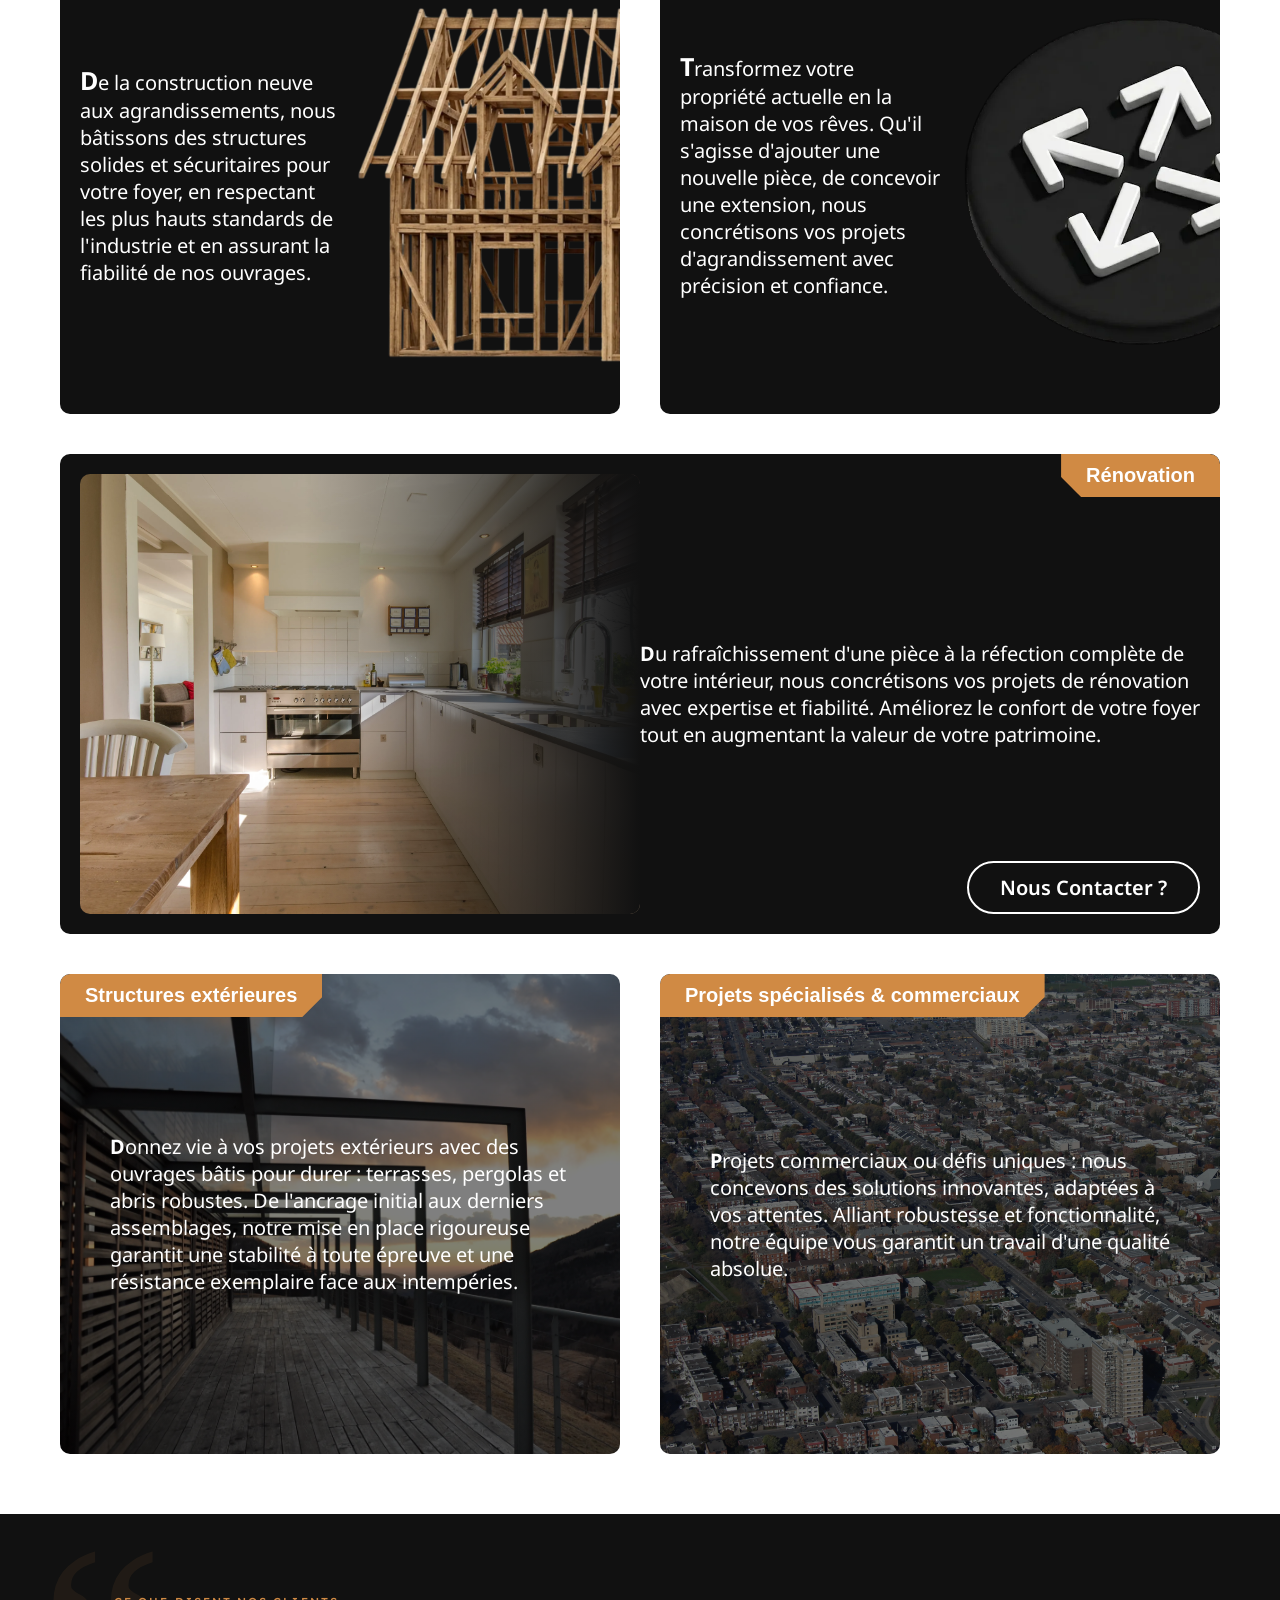
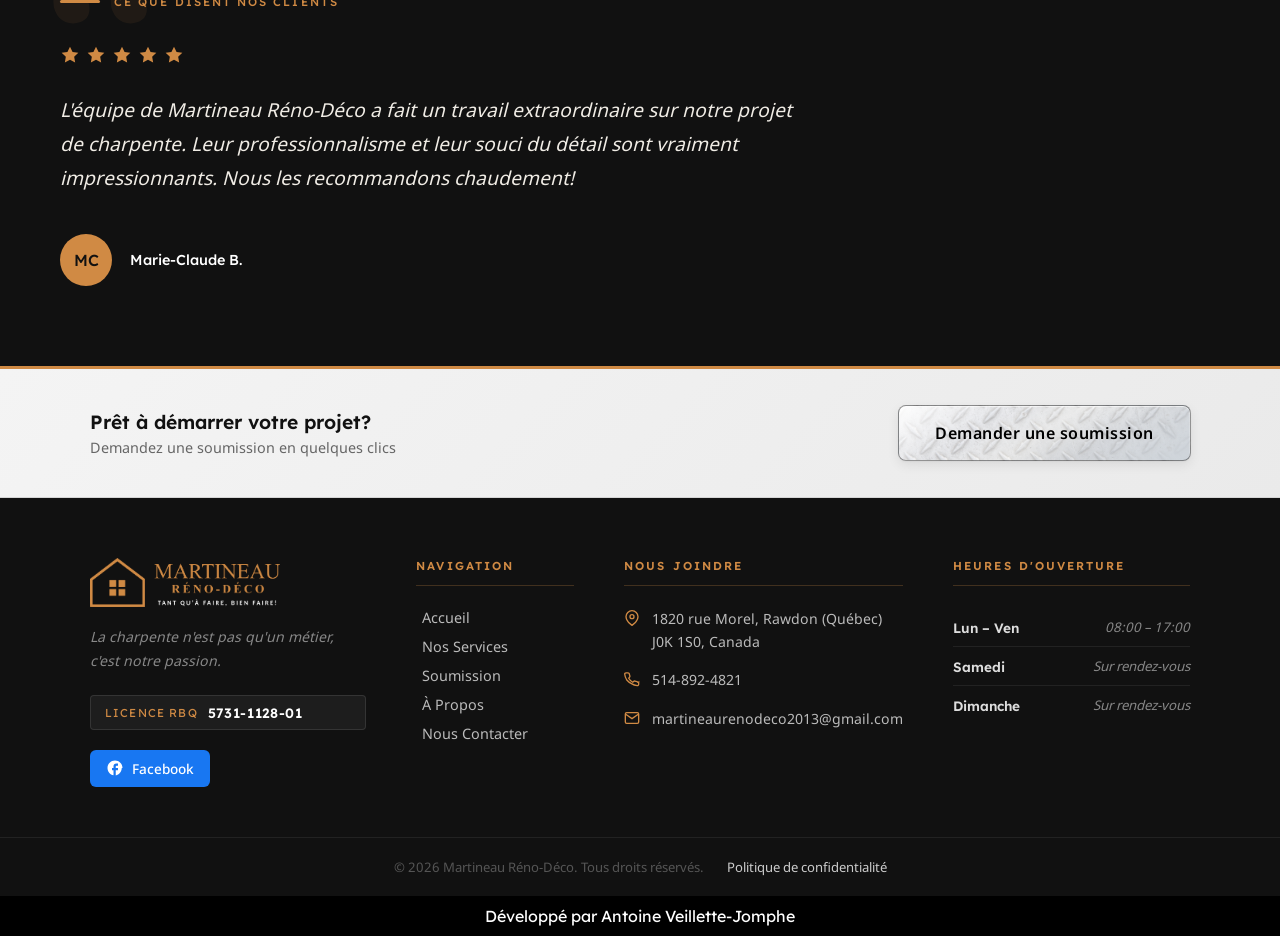
==== commit 3daf17d6: "Add files via upload" ====
--- a/index.html
+++ b/index.html
@@ -4,7 +4,7 @@
     <meta charset="UTF-8">
     <meta name="viewport" content="width=device-width, initial-scale=1.0">
     <link rel="stylesheet" href="style.css">
-    <link rel="icon" type="image/png" href="favicon.webp">
+    <link rel="icon" type="image/png" href="favicon.png">
     <title data-i18n="title.index"></title>
 </head>
 <body>
@@ -359,9 +359,9 @@
         </div>
 
     </footer>
-    <div class="ruban-endroits">
-            <p>Rawdon - Lanaudière - Les Laurentides</p>
-        </div>
+    <div class="ruban-dev">
+            <p data-i18n="services.dev">Developper par Antoine Veillette-Jomphe</p>
+    </div>
 
         <div id="privacy-banner" class="privacy-banner">
             <div class="privacy-container">
--- a/style.css
+++ b/style.css
@@ -1335,7 +1335,7 @@
 }
 
 
-.ruban-endroits {
+.ruban-endroits, .ruban-dev {
     display: flex;
     justify-content: center;
     width: 100%;
@@ -1346,7 +1346,7 @@
 }
 
 @media screen and (max-width: 500px) {
-.ruban-endroits {
+.ruban-endroits .ruban-dev {
         display: flex;
         justify-content: center;
         width: 100%;
@@ -1360,7 +1360,7 @@
 
 
 @media screen and (max-width: 350px) {
-.ruban-endroits {
+.ruban-endroits .ruban-dev {
         display: flex;
         justify-content: center;
         width: 100%;
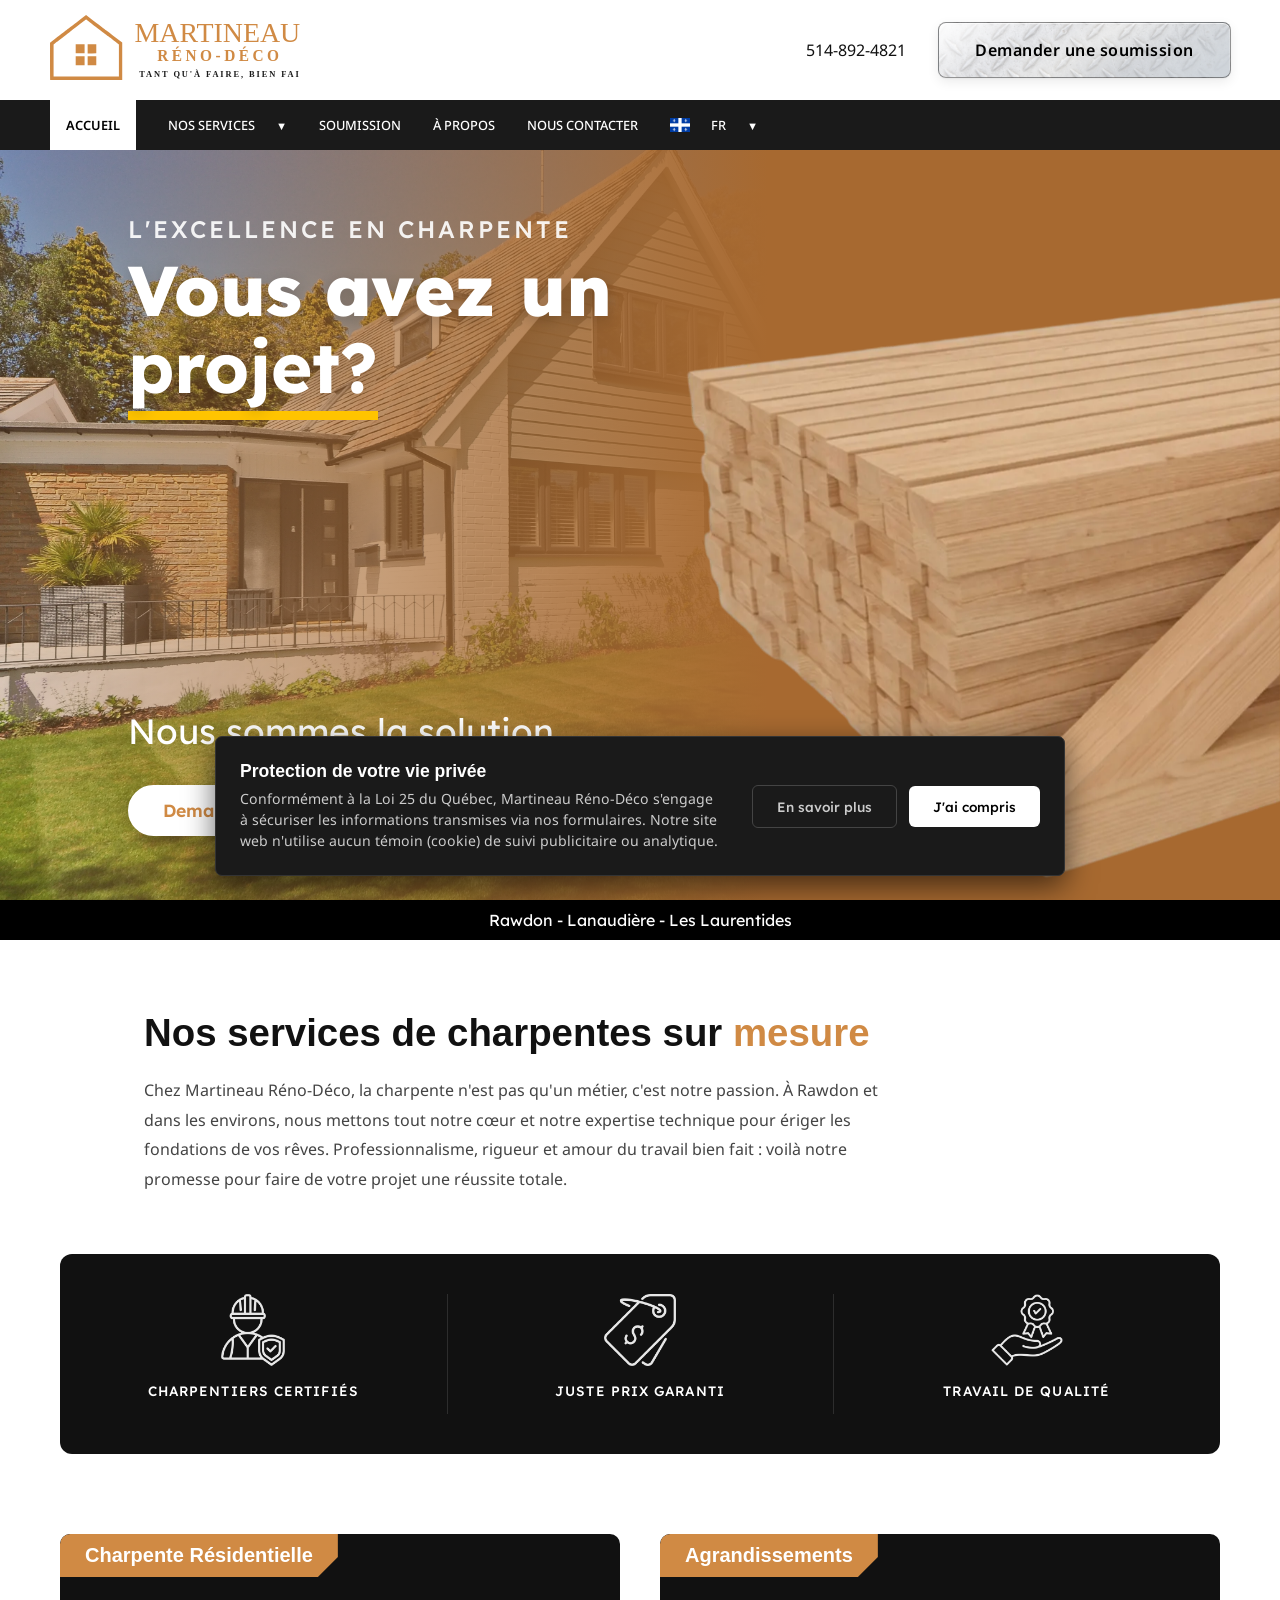
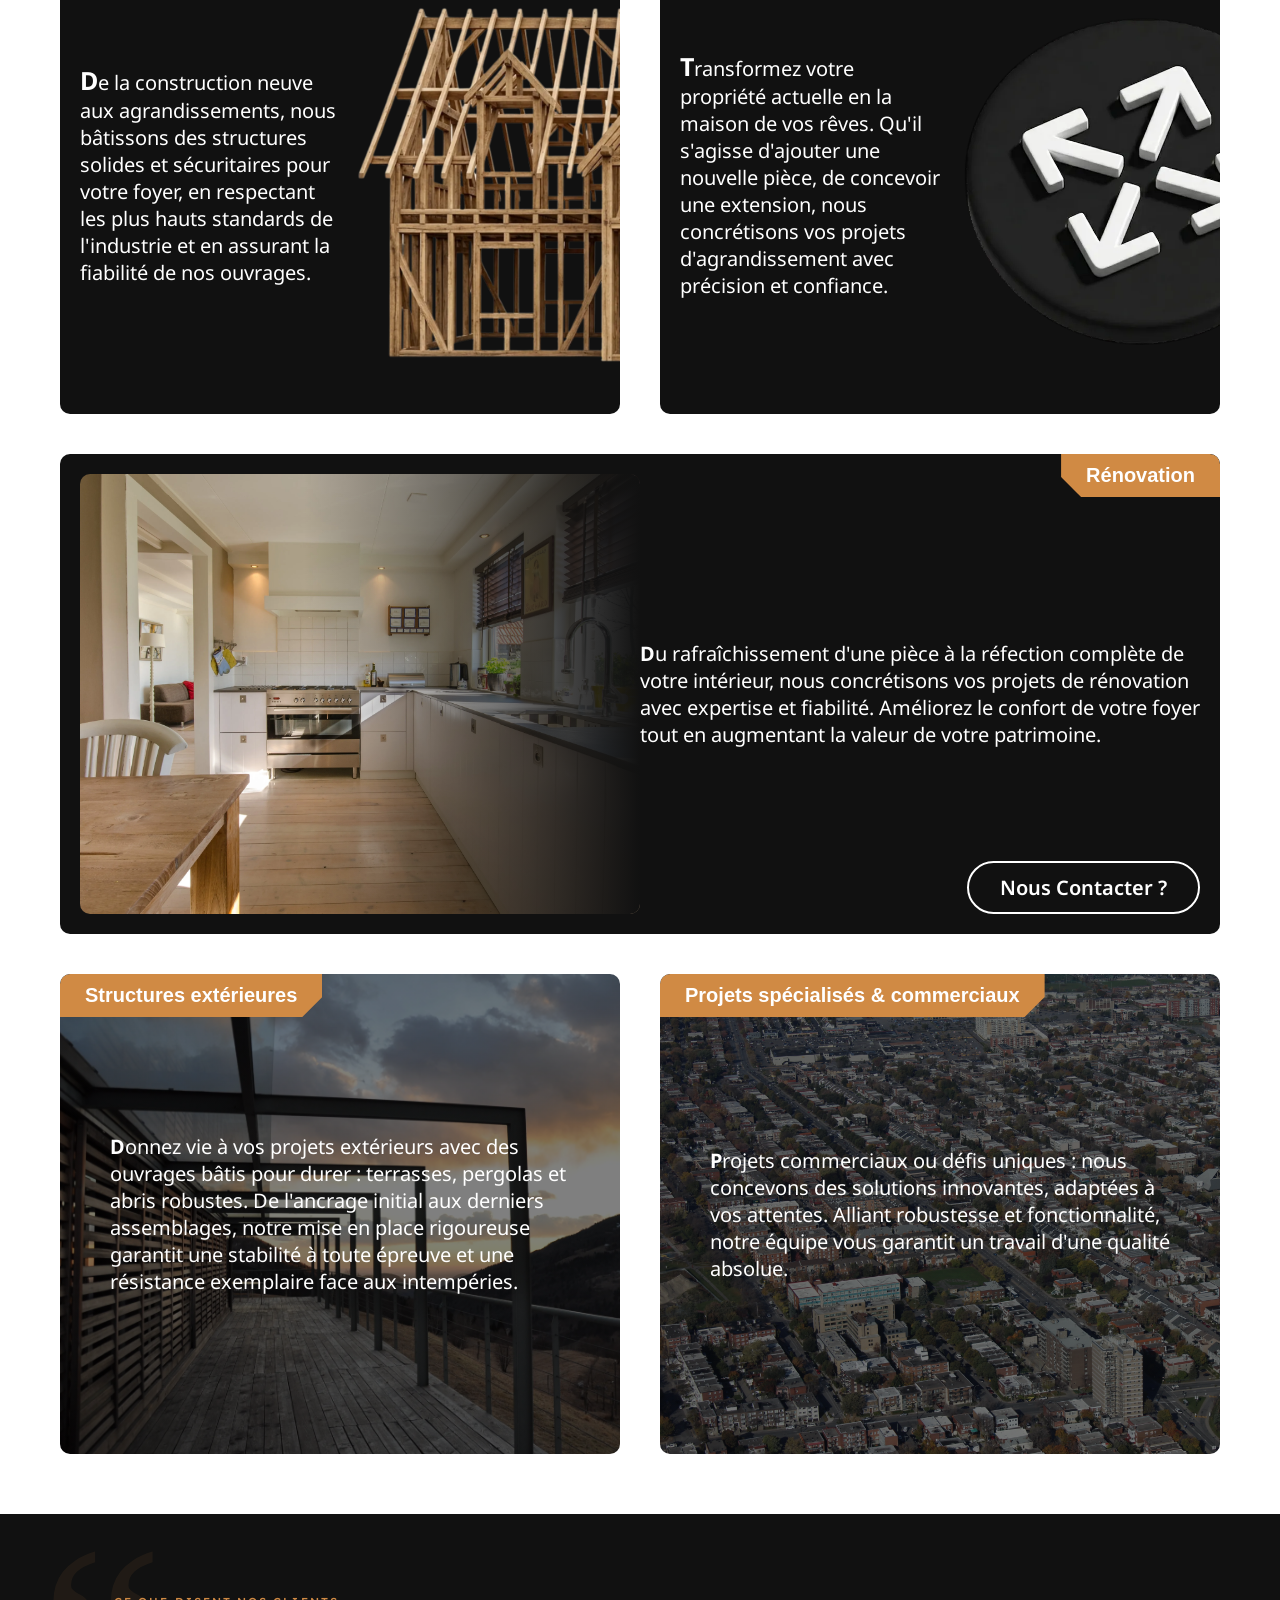
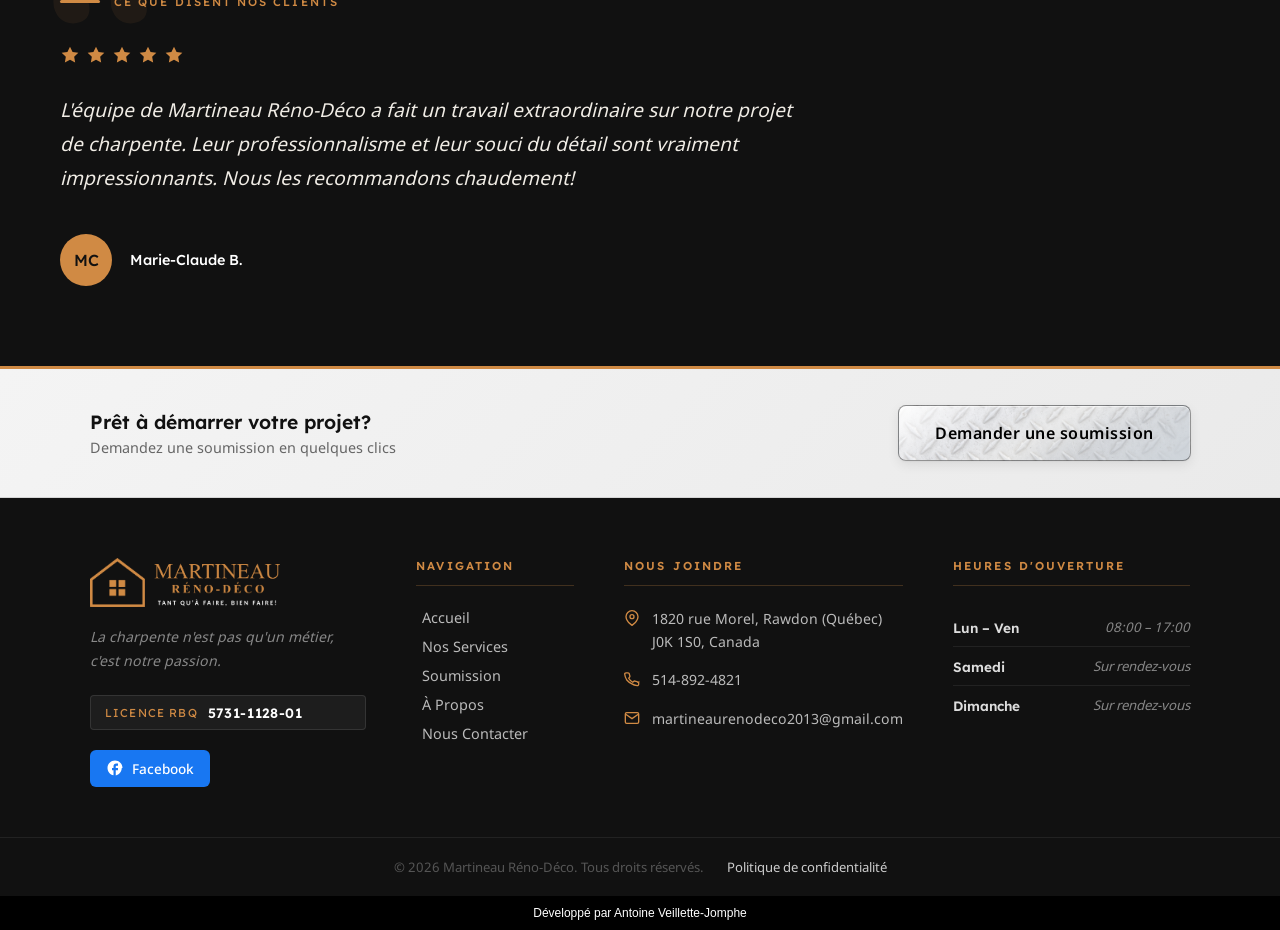
==== commit 4162a28c: "Add files via upload" ====
--- a/index.html
+++ b/index.html
@@ -5,6 +5,7 @@
     <meta name="viewport" content="width=device-width, initial-scale=1.0">
     <link rel="stylesheet" href="style.css">
     <link rel="icon" type="image/png" href="favicon.png">
+    <meta property="og:image" content="https://www.martineaurenodeco.ca/icons/logo-second-version.svg" />
     <title data-i18n="title.index"></title>
 </head>
 <body>
--- a/style.css
+++ b/style.css
@@ -1345,6 +1345,11 @@
     background-color: #000;
 }
 
+.ruban-dev {
+    font-size: 12px;
+    font-family: 'Franklin Gothic Medium', 'Arial Narrow', Arial, sans-serif;
+}
+
 @media screen and (max-width: 500px) {
 .ruban-endroits .ruban-dev {
         display: flex;
